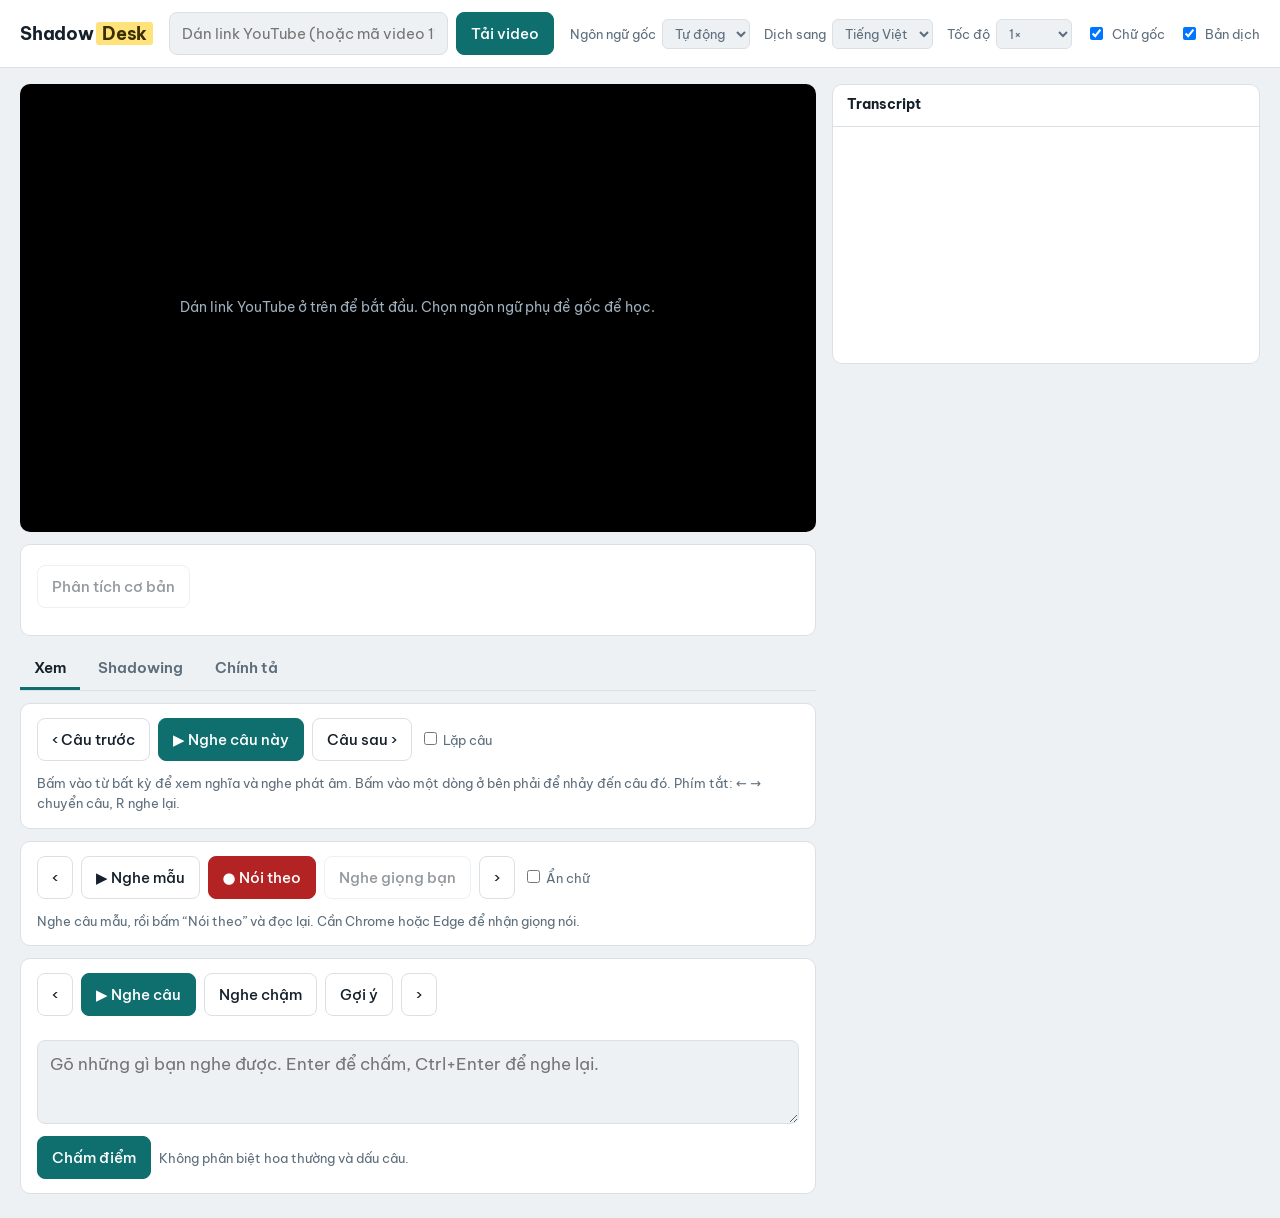
==== shadowdesk/shadowdesk/public/index.html @ 2d94da4c "first commit" ====
<!doctype html>
<html lang="vi">
<head>
<meta charset="utf-8">
<meta name="viewport" content="width=device-width, initial-scale=1">
<title>ShadowDesk</title>
<link rel="preconnect" href="https://fonts.googleapis.com">
<link rel="preconnect" href="https://fonts.gstatic.com" crossorigin>
<link href="https://fonts.googleapis.com/css2?family=Be+Vietnam+Pro:wght@400;500;600;700&family=JetBrains+Mono:wght@500;700&display=swap" rel="stylesheet">
<style>
  /* Bố cục: thanh trên cùng; cột trái là video + phụ đề + bài tập; cột phải là transcript cuộn được. */
  :root {
    --bg: #eef1f4; --panel: #ffffff; --line: #d9e0e6; --ink: #15202b; --mute: #5d6d7b;
    --hi: #ffe27a; --hi-ink: #3a2e00; --accent: #0f6e6e; --accent-ink: #ffffff;
    --ok: #12804a; --okbg: #d7f3e3; --warn: #8a5300; --warnbg: #ffe9c7; --bad: #b42323; --badbg: #fde0e0;
    --font: "Be Vietnam Pro", system-ui, -apple-system, "Segoe UI", sans-serif;
    --mono: "JetBrains Mono", ui-monospace, Menlo, Consolas, monospace;
  }
  @media (prefers-color-scheme: dark) {
    :root:not([data-theme="light"]) {
      --bg: #bb7346; --panel: #825353; --line: #25323d; --ink: #e7eef4; --mute: #8b9bab;
      --hi: #f2c94c; --hi-ink: #231a00; --accent: #4fc3bd; --accent-ink: #052321;
      --ok: #62d394; --okbg: #12301f; --warn: #f0b266; --warnbg: #38280f; --bad: #ff8585; --badbg: #3b1818;
      color-scheme: dark;
    }
  }
  * { box-sizing: border-box; }
  html, body { height: 100%; }
  body { margin: 0; background: var(--bg); color: var(--ink); font: 15px/1.55 var(--font); }
  button, input, select, textarea { font: inherit; color: inherit; }
  button { cursor: pointer; }
  :focus-visible { outline: 2px solid var(--accent); outline-offset: 2px; }

  .top { display: flex; flex-wrap: wrap; gap: 12px 16px; align-items: center; padding: 12px 20px; border-bottom: 1px solid var(--line); background: var(--panel); }
  .brand { font-weight: 700; letter-spacing: -.01em; font-size: 18px; }
  .brand span { background: var(--hi); color: var(--hi-ink); padding: 0 6px; margin-left: 2px; border-radius: 3px; }
  #f { display: flex; gap: 8px; flex: 1 1 360px; min-width: 0; }
  #url { flex: 1; min-width: 0; padding: 9px 12px; border: 1px solid var(--line); border-radius: 8px; background: var(--bg); }
  .btn { padding: 9px 14px; border: 1px solid var(--line); border-radius: 8px; background: var(--panel); font-weight: 500; }
  .btn:hover { border-color: var(--accent); }
  .btn.primary { background: var(--accent); color: var(--accent-ink); border-color: var(--accent); }
  .btn:disabled { opacity: .45; cursor: not-allowed; }
  .opts { display: flex; flex-wrap: wrap; gap: 10px 14px; align-items: center; color: var(--mute); font-size: 13px; }
  .opts label { display: inline-flex; gap: 6px; align-items: center; }
  .opts select { padding: 5px 8px; border: 1px solid var(--line); border-radius: 6px; background: var(--bg); }

  main { display: grid; grid-template-columns: minmax(0, 1.3fr) minmax(300px, .7fr); gap: 16px; padding: 16px 20px 24px; align-items: start; }
  .stage { display: flex; flex-direction: column; gap: 12px; min-width: 0; }
  .player { position: relative; aspect-ratio: 16 / 9; max-width: 100%; background: #000; border-radius: 10px; overflow: hidden; }
  .player iframe, #player { position: absolute; inset: 0; width: 100%; height: 100%; }
  .empty { position: absolute; inset: 0; display: grid; place-items: center; padding: 24px; text-align: center; color: #9fb0bd; font-size: 14px; }
  .empty[hidden] { display: none; }

  .cap { background: var(--panel); border: 1px solid var(--line); border-radius: 10px; padding: 14px 16px; min-height: 92px; }
  .cap .en { font-size: 20px; font-weight: 600; line-height: 1.4; margin: 0; text-wrap: balance; }
  .cap .vi { margin: 6px 0 0; color: var(--mute); }
  .phonetic { display: block; margin-top: 2px; color: var(--mute); font-size: 12px; font-style: italic; }
  .analysis { margin-top: 12px; padding-top: 10px; border-top: 1px solid var(--line); }
  .analysis h3 { margin: 8px 0 3px; font-size: 13px; }
  .analysis p, .analysis ul { margin: 2px 0 8px; }
  .analysis ul { padding-left: 20px; }
  .analysis li { margin: 3px 0; }
  .analysis .note { color: var(--mute); font-size: 12px; }
  .hide-vi .vi { display: none; }
  .hide-en .en { display: none; }
  .mode-dict:not(.revealed) .cap .en { filter: blur(9px); user-select: none; }
  .mode-dict:not(.revealed) .lines .en { filter: blur(6px); }
  .mode-dict .lines li:hover .en { filter: none; }
  .hide-cap .cap .en { filter: blur(9px); }
  .w { border-radius: 3px; cursor: help; }
  .w:hover { background: var(--hi); color: var(--hi-ink); }

  .tabs { display: flex; gap: 4px; border-bottom: 1px solid var(--line); }
  .tabs button { padding: 8px 14px; border: 0; border-bottom: 3px solid transparent; background: none; color: var(--mute); font-weight: 600; }
  .tabs button[aria-selected="true"] { color: var(--ink); border-bottom-color: var(--accent); }

  .panel { background: var(--panel); border: 1px solid var(--line); border-radius: 10px; padding: 14px 16px; display: flex; flex-direction: column; gap: 12px; }
  .row { display: flex; flex-wrap: wrap; gap: 8px; align-items: center; }
  .row .spacer { flex: 1; }
  .hint { color: var(--mute); font-size: 13px; margin: 0; }
  .rec { background: var(--bad); color: #fff; border-color: var(--bad); }
  .rec.on { animation: pulse 1.1s ease-in-out infinite; }
  @keyframes pulse { 50% { opacity: .65; } }
  @media (prefers-reduced-motion: reduce) { .rec.on { animation: none; } }

  .score { display: flex; align-items: baseline; gap: 10px; }
  .score b { font: 700 40px/1 var(--mono); }
  .score span { color: var(--mute); }
  .heard { font-size: 14px; color: var(--mute); margin: 0; }
  .diff { font-size: 18px; line-height: 2; display: flex; flex-wrap: wrap; gap: 2px 8px; }
  .diff .t { padding: 0 5px; border-radius: 4px; }
  .t.ok { background: var(--okbg); color: var(--ok); }
  .t.close { background: var(--warnbg); color: var(--warn); }
  .t.wrong { background: var(--badbg); color: var(--bad); }
  .t.miss { background: transparent; color: var(--bad); border: 1px dashed var(--bad); }
  .t.extra { color: var(--mute); text-decoration: line-through; }
  .t small { display: block; font-size: 11px; line-height: 1.1; color: var(--mute); text-decoration: line-through; }
  textarea#dt { width: 100%; min-height: 84px; padding: 10px 12px; border: 1px solid var(--line); border-radius: 8px; background: var(--bg); resize: vertical; font-size: 17px; }
  .mask { font: 500 16px var(--mono); color: var(--mute); letter-spacing: .02em; word-break: break-word; margin: 0; }

  .list { background: var(--panel); border: 1px solid var(--line); border-radius: 10px; display: flex; flex-direction: column; position: sticky; top: 16px; max-height: calc(100vh - 32px); min-height: 280px; }
  .listhead { padding: 10px 14px; border-bottom: 1px solid var(--line); display: flex; flex-direction: column; gap: 2px; }
  .listhead b { font-size: 14px; line-height: 1.35; }
  .listhead span { color: var(--mute); font-size: 12px; }
  .listbody { overflow-y: auto; position: relative; flex: 1; }
  .lines { list-style: none; margin: 0; padding: 0; }
  .lines li { display: grid; grid-template-columns: 44px minmax(0, 1fr) 34px; gap: 8px; padding: 9px 14px; border-bottom: 1px solid var(--line); cursor: pointer; }
  .lines li:hover { background: color-mix(in srgb, var(--accent) 7%, transparent); }
  .lines li.cur { background: color-mix(in srgb, var(--hi) 28%, transparent); box-shadow: inset 3px 0 0 var(--hi); }
  .lines time { font: 500 12px var(--mono); color: var(--mute); padding-top: 3px; }
  .lines p { margin: 0; }
  .lines .vi { color: var(--mute); font-size: 13px; }
  .bd { font: 700 11px var(--mono); text-align: right; padding-top: 3px; color: var(--ok); }
  .bd.mid { color: var(--warn); } .bd.low { color: var(--bad); }
  .status { padding: 8px 14px; font-size: 13px; color: var(--mute); }
  .status.err { color: var(--bad); }

  #tip { position: absolute; z-index: 20; width: min(280px, calc(100vw - 16px)); background: var(--ink); color: var(--bg); padding: 10px 12px; border-radius: 8px; box-shadow: 0 6px 24px rgba(0,0,0,.28); font-size: 14px; }
  #tip[hidden] { display: none; }
  #tip b { font-size: 16px; }
  #tip button { margin-top: 6px; padding: 3px 9px; border-radius: 6px; border: 1px solid currentColor; background: none; font-size: 12px; }

  @media (max-width: 920px) {
    main { grid-template-columns: minmax(0, 1fr); padding: 12px; }
    .list { position: static; max-height: 60vh; }
    .top { padding: 10px 12px; }
    .cap .en { font-size: 18px; }
  }
</style>
</head>
<body class="mode-watch">

<header class="top">
  <div class="brand">Shadow<span>Desk</span></div>
  <form id="f">
    <input id="url" type="text" placeholder="Dán link YouTube (hoặc mã video 11 ký tự)" autocomplete="off">
    <button class="btn primary" id="go">Tải video</button>
  </form>
  <div class="opts">
    <label>Ngôn ngữ gốc
      <select id="sourceLang">
        <option value="auto">Tự động</option>
      </select>
    </label>
    <label>Dịch sang
      <select id="tl">
        <option value="vi">Tiếng Việt</option>
        <option value="zh-CN">中文</option>
        <option value="ja">日本語</option>
        <option value="ko">한국어</option>
        <option value="es">Español</option>
        <option value="fr">Français</option>
      </select>
    </label>
    <label>Tốc độ
      <select id="rate">
        <option value="0.5">0.5×</option><option value="0.75">0.75×</option>
        <option value="1" selected>1×</option><option value="1.25">1.25×</option>
      </select>
    </label>
    <label><input type="checkbox" id="showEn" checked> Chữ gốc</label>
    <label><input type="checkbox" id="showVi" checked> Bản dịch</label>
  </div>
</header>

<main>
  <section class="stage">
    <div class="player">
      <div id="player"></div>
      <div class="empty" id="empty">Dán link YouTube ở trên để bắt đầu. Chọn ngôn ngữ phụ đề gốc để học.</div>
    </div>

    <div class="cap" id="cap">
      <p class="en"></p>
      <p class="vi"></p>
      <div class="row">
        <button class="btn" id="analyzeSentence" disabled>Phân tích cơ bản</button>
      </div>
      <div class="analysis" id="analysisResult" hidden></div>
    </div>

    <nav class="tabs" role="tablist">
      <button role="tab" data-mode="watch" aria-selected="true">Xem</button>
      <button role="tab" data-mode="shadow" aria-selected="false">Shadowing</button>
      <button role="tab" data-mode="dict" aria-selected="false">Chính tả</button>
    </nav>

    <div class="panel" id="p-watch">
      <div class="row">
        <button class="btn" id="w-prev">‹ Câu trước</button>
        <button class="btn primary" id="w-play">▶ Nghe câu này</button>
        <button class="btn" id="w-next">Câu sau ›</button>
        <label class="hint"><input type="checkbox" id="w-loop"> Lặp câu</label>
      </div>
      <p class="hint">Bấm vào từ bất kỳ để xem nghĩa và nghe phát âm. Bấm vào một dòng ở bên phải để nhảy đến câu đó. Phím tắt: ← → chuyển câu, R nghe lại.</p>
    </div>

    <div class="panel" id="p-shadow" hidden>
      <div class="row">
        <button class="btn" id="s-prev">‹</button>
        <button class="btn" id="s-play">▶ Nghe mẫu</button>
        <button class="btn rec" id="s-rec">● Nói theo</button>
        <button class="btn" id="s-mine" disabled>Nghe giọng bạn</button>
        <button class="btn" id="s-next">›</button>
        <label class="hint"><input type="checkbox" id="s-hide"> Ẩn chữ</label>
      </div>
      <p class="hint" id="s-msg">Nghe câu mẫu, rồi bấm “Nói theo” và đọc lại. Cần Chrome hoặc Edge để nhận giọng nói.</p>
      <div id="s-out" hidden>
        <div class="score"><b id="s-num">0</b><span id="s-lab"></span></div>
        <p class="heard" id="s-heard"></p>
        <div class="diff" id="s-diff"></div>
      </div>
    </div>

    <div class="panel" id="p-dict" hidden>
      <div class="row">
        <button class="btn" id="d-prev">‹</button>
        <button class="btn primary" id="d-play">▶ Nghe câu</button>
        <button class="btn" id="d-slow">Nghe chậm</button>
        <button class="btn" id="d-hint">Gợi ý</button>
        <button class="btn" id="d-next">›</button>
      </div>
      <p class="mask" id="d-mask"></p>
      <textarea id="dt" placeholder="Gõ những gì bạn nghe được. Enter để chấm, Ctrl+Enter để nghe lại." spellcheck="false" autocomplete="off"></textarea>
      <div class="row">
        <button class="btn primary" id="d-check">Chấm điểm</button>
        <span class="hint">Không phân biệt hoa thường và dấu câu.</span>
      </div>
      <div id="d-out" hidden>
        <div class="score"><b id="d-num">0</b><span id="d-lab"></span></div>
        <div class="diff" id="d-diff"></div>
      </div>
    </div>
  </section>

  <aside class="list">
    <div class="listhead"><b id="title">Transcript</b><span id="count"></span></div>
    <div class="status" id="status" hidden></div>
    <div class="status" style="padding-top:0"><button class="btn primary" id="asr" hidden>Tạo phụ đề bằng AI</button></div>
    <div class="listbody" id="listbody"><ol class="lines" id="lines"></ol></div>
  </aside>
</main>

<div id="tip" hidden></div>

<script src="score.js"></script>
<script src="analyze.js"></script>
<script>
(() => {
  const $ = s => document.querySelector(s);
  const store = {
    get(k, d) { try { const v = localStorage.getItem(k); return v == null ? d : JSON.parse(v); } catch (e) { return d; } },
    set(k, v) { try { localStorage.setItem(k, JSON.stringify(v)); } catch (e) {} },
  };

  const state = {
    id: null, title: '', lines: [], vi: [], cur: -1, mode: 'watch',
    player: null, ready: false, stopAt: null, loop: false, holdLine: false, pending: null,
    tl: store.get('ss:tl', 'vi'), sourceLang: store.get('ss:sourceLang', 'auto'),
    pronunciations: [],
    analysis: null,
    language: 'und', progress: { shadow: {}, dict: {} }, dictHints: 0, rec: null, mine: null,
  };

  /* ---------- tiện ích ---------- */
  const esc = s => s.replace(/[&<>"]/g, c => ({ '&': '&amp;', '<': '&lt;', '>': '&gt;', '"': '&quot;' }[c]));
  const fmt = t => Math.floor(t / 60) + ':' + String(Math.floor(t % 60)).padStart(2, '0');
  const wordsHTML = text => {
    const parts = typeof Intl.Segmenter === 'function'
      ? [...new Intl.Segmenter(state.language || 'und', { granularity: 'word' }).segment(text)]
      : text.split(/(\s+)/).map(segment => ({ segment, isWordLike: /\S/.test(segment) }));
    return parts.map(p => p.isWordLike
      ? '<span class="w" data-w="' + esc(p.segment) + '">' + esc(p.segment) + '</span>'
      : esc(p.segment)).join('');
  };
  const speak = t => {
    try {
      speechSynthesis.cancel();
      const u = new SpeechSynthesisUtterance(t);
      u.lang = speechLocale(state.language);
      speechSynthesis.speak(u);
    } catch (e) {}
  };
  const parseId = s => {
    s = (s || '').trim();
    const m = s.match(/(?:[?&]v=|youtu\.be\/|embed\/|shorts\/|live\/|youtube\/)([\w-]{11})/);
    if (m) return m[1];
    return /^[\w-]{11}$/.test(s) ? s : null;
  };
  const setStatus = (msg, err) => { const s = $('#status'); s.hidden = !msg; s.textContent = msg || ''; s.classList.toggle('err', !!err); };
  const label = n => n >= 90 ? 'Rất chuẩn' : n >= 75 ? 'Tốt' : n >= 55 ? 'Khá, thử lại nhé' : 'Cần luyện thêm';

  /* ---------- YouTube player ---------- */
  let apiReady = false;
  window.onYouTubeIframeAPIReady = () => { apiReady = true; if (state.pending) { makePlayer(state.pending); state.pending = null; } };
  const tag = document.createElement('script');
  tag.src = 'https://www.youtube.com/iframe_api';
  document.head.appendChild(tag);

  function makePlayer(id) {
    state.player = new YT.Player('player', {
      videoId: id,
      playerVars: { playsinline: 1, rel: 0, modestbranding: 1, cc_load_policy: 0 },
      events: {
        onReady: () => { state.ready = true; state.player.setPlaybackRate(+$('#rate').value); },
        onStateChange: event => {
          if (event.data === YT.PlayerState.PLAYING && state.stopAt == null) state.holdLine = false;
        },
        onError: () => setStatus('Video này không cho phép nhúng hoặc không phát được.', true),
      },
    });
  }
  function openVideo(id) {
    $('#empty').hidden = true;
    if (state.player && state.ready) { state.player.loadVideoById(id); state.player.pauseVideo(); }
    else if (apiReady && !state.player) makePlayer(id);
    else if (!state.player) state.pending = id;
  }

  function playLine(i, loop, rate) {
    const L = state.lines[i];
    if (!L || !state.ready) return;
    state.loop = !!loop;
    state.holdLine = true;
    state.stopAt = L.end + 0.25;
    state.player.setPlaybackRate(rate || +$('#rate').value);
    state.player.seekTo(Math.max(0, L.start - 0.05), true);
    state.player.playVideo();
  }

  const findIdx = t => {
    let lo = 0, hi = state.lines.length - 1, r = -1;
    while (lo <= hi) { const m = (lo + hi) >> 1; if (state.lines[m].start <= t + 0.1) { r = m; lo = m + 1; } else hi = m - 1; }
    return r;
  };

  setInterval(() => {
    if (!state.ready || !state.lines.length) return;
    let t; try { t = state.player.getCurrentTime(); } catch (e) { return; }
    if (state.stopAt != null) {
      if (t >= state.stopAt) {
        if (state.loop) playLine(state.cur, true);
        else { state.player.pauseVideo(); state.stopAt = null; }
      }
    } else if (state.mode === 'watch' && !state.holdLine) {
      const i = findIdx(t);
      if (i >= 0 && i !== state.cur) setCur(i, true);
    }
  }, 120);

  /* ---------- transcript ---------- */
  function renderList() {
    $('#lines').innerHTML = state.lines.map((l, i) =>
      '<li data-i="' + i + '"><time>' + fmt(l.start) + '</time><div><p class="en">' + wordsHTML(l.text) +
      '</p><p class="vi">' + esc(state.vi[i] || '') + phoneticHTML(state.pronunciations[i]) +
      '</p></div><b class="bd"></b></li>').join('');
    refreshBadges();
  }
  function refreshBadges() {
    const key = state.mode === 'dict' ? 'dict' : 'shadow';
    document.querySelectorAll('#lines li').forEach(li => {
      const v = state.progress[key][li.dataset.i];
      const b = li.querySelector('.bd');
      b.textContent = v == null ? '' : v;
      b.className = 'bd' + (v == null ? '' : v >= 80 ? '' : v >= 55 ? ' mid' : ' low');
    });
    const n = Object.keys(state.progress[key]).length;
    $('#count').textContent = state.lines.length + ' câu' + (state.mode !== 'watch' ? ' · đã luyện ' + n : '') +
      (state.ai ? ' · phụ đề do AI tạo' : state.auto ? ' · phụ đề tự động' : '');
  }
  function renderCap() {
    const L = state.lines[state.cur];
    $('#cap .en').innerHTML = L ? wordsHTML(L.text) : '';
    $('#cap .vi').innerHTML = L
      ? esc(state.vi[state.cur] || '') + phoneticHTML(state.pronunciations[state.cur])
      : '';
    $('#analyzeSentence').disabled = !L;
    renderAnalysis();
  }
  function phoneticHTML(item) {
    return item?.text
      ? '<small class="phonetic"><span>' + esc(item.label) + ':</span> ' + esc(item.text) + '</small>'
      : '';
  }
  function setCur(i, scroll) {
    if (i < 0 || i >= state.lines.length) return;
    const changed = i !== state.cur;
    state.cur = i;
    if (changed) state.analysis = null;
    document.querySelectorAll('#lines li.cur').forEach(e => e.classList.remove('cur'));
    const li = document.querySelector('#lines li[data-i="' + i + '"]');
    if (li) {
      li.classList.add('cur');
      if (scroll) {
        const b = $('#listbody');
        b.scrollTo({ top: li.offsetTop - b.clientHeight / 2 + li.clientHeight / 2, behavior: 'smooth' });
      }
    }
    renderCap();
    if (changed) resetExercises();
  }
  function renderAnalysis() {
    const box = $('#analysisResult');
    const result = state.analysis;
    box.hidden = !result;
    if (!result) { box.innerHTML = ''; return; }

    const structure = result.structure.length
      ? '<h3>Cấu trúc câu' + (result.sentenceType ? ': ' + esc(result.sentenceType) : '') + '</h3>' +
        (result.formula ? '<p><b>' + esc(result.formula) + '</b></p>' : '') +
        '<ul>' + result.structure.map(item =>
          '<li><b>' + esc(item.part) + '</b>: ' + esc(item.role) + '</li>').join('') + '</ul>'
      : '';
    const grammar = result.grammar.length
      ? '<h3>Ngữ pháp nhận diện</h3><ul>' + result.grammar.map(item =>
        '<li><b>' + esc(item.form) + '</b>' +
        (item.level ? ' <span class="note">[' + esc(item.level) + ']</span>' : '') +
        ' <span class="note">(' + esc(item.example) + ')</span><br>' +
        (item.formula ? '<span class="note">Công thức: ' + esc(item.formula) + '</span><br>' : '') +
        esc(item.explanation) + '</li>').join('') + '</ul>'
      : '<h3>Ngữ pháp</h3><p>' + esc(result.context) + '</p>';
    const context = result.grammar.length
      ? '<h3>Bối cảnh sử dụng</h3><p>' + esc(result.context) + '</p>'
      : '';
    const alternatives = result.alternatives.length
      ? '<h3>Từ/cụm từ có thể thay</h3><ul>' + result.alternatives.map(item =>
        '<li><b>' + esc(item.word) + '</b> → ' + item.options.map(esc).join(', ') + '</li>').join('') +
        '</ul><p class="note">Các gợi ý gần nghĩa; sắc thái và cách kết hợp từ có thể khác, nên kiểm tra lại trong câu cụ thể.</p>'
      : '<h3>Từ thay thế</h3><p>Chưa có gợi ý thay từ an toàn cho từ vựng trong câu này.</p>';
    const grammarSource = result.language === 'en'
      ? '<p class="note">Tham khảo: <a href="https://zim.vn/200-cau-truc-ngu-phap-tieng-anh-thong-dung" target="_blank" rel="noopener noreferrer">200 cấu trúc ngữ pháp tiếng Anh thông dụng</a>. Phần giải thích trên được diễn đạt lại; nhận diện theo mẫu có thể chưa đúng với mọi ngữ cảnh.</p>'
      : result.language === 'it'
        ? '<p class="note">Tham khảo: <a href="https://www.scribd.com/document/1061490659/Ng%E1%BB%AF-phap-%C3%9D" target="_blank" rel="noopener noreferrer">tài liệu ngữ pháp Ý A1–B2</a> và <a href="https://oneworlditaliano.com/grammatica-italiana/riferimento-grammaticale/" target="_blank" rel="noopener noreferrer">One World Italiano</a>. Cấp CEFR là mức tham khảo; nhận diện theo mẫu có thể chưa đúng với mọi ngữ cảnh.</p>'
        : result.language === 'zh'
          ? '<p class="note">Tham khảo các danh sách cấu trúc <a href="https://resources.allsetlearning.com/chinese/grammar/HSK_1_grammar_points" target="_blank" rel="noopener noreferrer">HSK 1</a>–<a href="https://resources.allsetlearning.com/chinese/grammar/HSK_6_grammar_points" target="_blank" rel="noopener noreferrer">HSK 6</a> và <a href="https://www.chinesetest.cn/syllabus" target="_blank" rel="noopener noreferrer">đề cương HSK hiện hành</a>. Nhãn HSK 1–6 theo hệ sáu cấp truyền thống và chỉ mang tính tham khảo; HSK mới dùng khung ba giai đoạn, chín cấp. Phần giải thích được biên soạn lại; nhận diện theo mẫu có thể chưa đúng với mọi ngữ cảnh.</p>'
          : '';
    box.innerHTML = structure + grammar + context + alternatives + grammarSource;
  }

  $('#analyzeSentence').addEventListener('click', () => {
    const line = state.lines[state.cur];
    if (!line) return;
    state.analysis = SentenceAnalysis.analyze(line.text, state.language);
    renderAnalysis();
  });
  function resetExercises() {
    $('#s-out').hidden = true; $('#s-mine').disabled = true; state.mine = null;
    $('#d-out').hidden = true; $('#dt').value = ''; state.dictHints = 0; updateMask();
    document.body.classList.remove('revealed');
  }

  $('#lines').addEventListener('click', e => {
    if (e.target.closest('.w')) return;
    const li = e.target.closest('li'); if (!li) return;
    const i = +li.dataset.i;
    setCur(i, false);
    playLine(i, state.mode === 'watch' && $('#w-loop').checked);
  });

  /* ---------- tra từ ---------- */
  const wcache = new Map();
  document.addEventListener('click', async e => {
    const tip = $('#tip');
    const w = e.target.closest('.w');
    if (!w) { if (!e.target.closest('#tip')) tip.hidden = true; return; }
    const word = w.dataset.w.replace(/^[^\p{L}\p{N}']+|[^\p{L}\p{N}']+$/gu, '');
    if (!word) return;
    const r = w.getBoundingClientRect();
    tip.hidden = false;
    tip.style.left = Math.max(8, Math.min(r.left + scrollX, scrollX + innerWidth - 296)) + 'px';
    tip.style.top = (r.bottom + scrollY + 6) + 'px';
    tip.innerHTML = '<b>' + esc(word) + '</b><div id="tipt">Đang dịch…</div>' +
      '<small class="phonetic" id="tip-phonetic">Đang lấy phiên âm…</small><button id="tips">🔊 Nghe</button>';
    $('#tips').onclick = () => speak(word);
    speak(word);
    const key = state.language + '|' + state.tl + '|' + word.toLowerCase();
    try {
      let t = wcache.get(key);
      if (t == null) {
        const params = new URLSearchParams({ tl: state.tl, sl: state.language, q: word });
        const r = await fetch('/api/translate?' + params);
        const j = await r.json();
        if (!r.ok) throw new Error(j.error || 'Không dịch được từ này.');
        t = { translation: j.t || '(không có kết quả)', pronunciation: j.pronunciation, pronunciationError: j.pronunciationError };
        wcache.set(key, t);
      }
      const el = $('#tipt');
      if (el) el.textContent = t.translation;
      const phonetic = $('#tip-phonetic');
      if (phonetic) {
        phonetic.textContent = t.pronunciation?.text
          ? t.pronunciation.label + ': ' + t.pronunciation.text
          : t.pronunciationError || 'Chưa có phiên âm cho ngôn ngữ này.';
      }
    } catch (err) {
      const el = $('#tipt');
      if (el) el.textContent = 'Không dịch được: ' + err.message;
    }
  });

  /* ---------- tải video ---------- */
  async function loadVideo(id) {
    setStatus('Đang lấy phụ đề…');
    $('#lines').innerHTML = ''; $('#title').textContent = 'Transcript'; $('#count').textContent = '';
    state.lines = []; state.vi = []; state.pronunciations = []; state.analysis = null; state.cur = -1; renderCap();
    $('#asr').hidden = true;
    state.id = id; state.lines = []; state.stopAt = null; state.holdLine = false;
    openVideo(id);
    try {
      const r = await fetch('/api/transcript?v=' + id + '&lang=' + encodeURIComponent(state.sourceLang));
      const j = await r.json();
      if (!r.ok) {
        if (j.languages) {
          renderLanguageOptions(j.languages);
          const compatibleTrack = j.languages.some(l => sameLanguage(l.code, state.sourceLang));
          if (state.sourceLang !== 'auto' && j.languages.length && !compatibleTrack) {
            state.sourceLang = 'auto';
            store.set('ss:sourceLang', state.sourceLang);
            $('#sourceLang').value = 'auto';
          }
        }
        if (j.canAsr) { offerAsr(id, j.error); return; }
        throw new Error(j.error || 'Không lấy được phụ đề.');
      }
      await applyTranscript(id, j);
    } catch (e) { setStatus(e.message, true); }
  }
  async function applyTranscript(id, j) {
    state.id = id; state.title = j.title; state.lines = j.lines; state.auto = j.auto; state.ai = !!j.ai;
    state.language = j.language || 'und';
    state.pronunciations = [];
    if (state.sourceLang !== 'auto' && state.sourceLang.split('-')[0] === 'zh' &&
        state.language.split('-')[0] === 'zh') {
      state.sourceLang = state.language;
      store.set('ss:sourceLang', state.sourceLang);
    }
    renderLanguageOptions(j.languages || []);
    state.progress = store.get(progressKey(id), { shadow: {}, dict: {} });
    $('#title').textContent = j.title || 'Transcript';
    document.title = (j.title ? j.title + ' · ' : '') + 'ShadowDesk';
    $('#asr').hidden = true;
    renderList(); setCur(0, false);
    history.replaceState(null, '', '#' + id);
    store.set('ss:last', id);
    await translateAll();
  }
  function renderLanguageOptions(languages) {
    const select = $('#sourceLang');
    const options = ['<option value="auto">Tự động</option>'].concat(
      languages.map(l => '<option value="' + esc(l.code) + '">' + esc(l.name || l.code) + ' (' + esc(l.code) + ')</option>')
    );
    select.innerHTML = options.join('');
    select.value = [...select.options].some(o => o.value === state.sourceLang) ? state.sourceLang : 'auto';
  }
  function sameLanguage(a, b) {
    if (a === b || a.startsWith(b + '-')) return true;
    if (a.split('-')[0].toLowerCase() !== b.split('-')[0].toLowerCase()) return false;
    if (b.split('-')[0].toLowerCase() !== 'zh') return b === b.split('-')[0];
    const script = code => /(?:^zh-Hant|-(?:TW|HK|MO)$)/i.test(code) ? 'traditional'
      : /(?:^zh-Hans|-(?:CN|SG)$)/i.test(code) ? 'simplified' : '';
    const requestedScript = script(b), trackScript = script(a);
    return !requestedScript || !trackScript || requestedScript === trackScript;
  }
  function progressKey(id) {
    return state.language === 'en' ? 'ss:' + id : 'ss:' + id + ':' + state.language;
  }
  function speechLocale(language) {
    if (/^zh(?:$|-Hans(?:-|$)|-CN$|-SG$)/i.test(language)) return 'zh-CN';
    if (/^zh(?:-Hant(?:-|$)|-TW$|-HK$|-MO$)/i.test(language)) return 'zh-TW';
    return language === 'und' ? navigator.language : language;
  }

  /* ---------- AI tạo phụ đề từ âm thanh ---------- */
  let asrTimer = null;
  function offerAsr(id, why) {
    setStatus((why || 'Video chưa có phụ đề.') + ' Bạn có thể nhờ AI tự nhận diện giọng nói và tạo phụ đề (mất vài phút tuỳ độ dài video).');
    const b = $('#asr');
    b.hidden = false; b.disabled = false; b.textContent = 'Tạo phụ đề bằng AI';
    b.onclick = () => startAsr(id);
  }
  async function startAsr(id) {
    const b = $('#asr');
    b.disabled = true; b.textContent = 'AI đang làm việc…';
    clearInterval(asrTimer);
    try {
      let j = await (await fetch('/api/asr/start?v=' + id)).json();
      const tick = async () => {
        if (state.id !== id) { clearInterval(asrTimer); return; }
        if (j.state === 'error') { clearInterval(asrTimer); setStatus(j.error || 'AI không tạo được phụ đề.', true); b.disabled = false; b.textContent = 'Thử lại'; return; }
        if (j.state === 'done') {
          clearInterval(asrTimer);
          const r = await fetch('/api/transcript?v=' + id + '&lang=' + encodeURIComponent(state.sourceLang));
          const d = await r.json();
          if (!r.ok) { setStatus(d.error || 'Không đọc được kết quả.', true); return; }
          await applyTranscript(id, d);
          return;
        }
        setStatus(j.step || 'Đang xử lý…');
      };
      await tick();
      if (j.state === 'running' || j.state === 'idle') {
        asrTimer = setInterval(async () => {
          try { j = await (await fetch('/api/asr/status?v=' + id)).json(); } catch (e) { return; }
          tick();
        }, 2500);
      }
    } catch (e) { setStatus('Không bắt đầu được: ' + e.message, true); b.disabled = false; b.textContent = 'Thử lại'; }
  }
  async function translateAll() {
    if (!state.lines.length) return;
    const myId = state.id, myTl = state.tl, myLang = state.language;
    setStatus('Đang dịch…');
    try {
      const r = await fetch('/api/translate-batch', {
        method: 'POST', headers: { 'content-type': 'application/json' },
        body: JSON.stringify({ lines: state.lines.map(l => l.text), tl: myTl, sl: myLang }),
      });
      const j = await r.json();
      if (!r.ok) throw new Error(j.error || 'Máy chủ không dịch được transcript.');
      if (myId !== state.id || myTl !== state.tl || myLang !== state.language) return;
      state.vi = j.t || [];
      state.pronunciations = j.pronunciations || [];
      renderList(); setCur(state.cur < 0 ? 0 : state.cur, false);
      const failedCount = Array.isArray(j.failed) ? j.failed.length : 0;
      if (failedCount) {
        setStatus('Đã dịch ' + (state.vi.length - failedCount) + '/' + state.vi.length +
          ' câu. ' + failedCount + ' câu chưa dịch được.' +
          (j.errors?.length ? ' ' + j.errors[0] : ' Kiểm tra kết nối hoặc thử lại.'), true);
        if (j.pronunciationError) {
          setStatus($('#status').textContent + ' Phiên âm chưa sẵn sàng: ' + j.pronunciationError, true);
        }
      } else {
        if (j.pronunciationError) {
          setStatus('Bản dịch đã xong nhưng phiên âm chưa sẵn sàng: ' + j.pronunciationError +
            ' Cài pronunciation-requirements.txt theo README.', true);
        } else {
          setStatus(state.vi.some(Boolean) ? '' : 'Không nhận được bản dịch. Kiểm tra kết nối mạng của máy chủ.', !state.vi.some(Boolean));
        }
      }
    } catch (e) { setStatus('Không dịch được: ' + e.message, true); }
  }

  $('#f').addEventListener('submit', e => {
    e.preventDefault();
    const id = parseId($('#url').value);
    if (!id) { setStatus('Link không hợp lệ. Hãy dán link YouTube hoặc mã video.', true); return; }
    loadVideo(id);
  });

  /* ---------- tuỳ chọn ---------- */
  $('#tl').value = state.tl;
  $('#tl').addEventListener('change', e => { state.tl = e.target.value; store.set('ss:tl', state.tl); translateAll(); });
  $('#sourceLang').value = state.sourceLang;
  $('#sourceLang').addEventListener('change', e => {
    state.sourceLang = e.target.value;
    store.set('ss:sourceLang', state.sourceLang);
    if (state.id) loadVideo(state.id);
  });
  $('#rate').addEventListener('change', e => { if (state.ready) state.player.setPlaybackRate(+e.target.value); });
  $('#showEn').addEventListener('change', e => document.body.classList.toggle('hide-en', !e.target.checked));
  $('#showVi').addEventListener('change', e => document.body.classList.toggle('hide-vi', !e.target.checked));
  $('#s-hide').addEventListener('change', e => document.body.classList.toggle('hide-cap', e.target.checked));

  document.querySelectorAll('.tabs button').forEach(b => b.addEventListener('click', () => {
    state.mode = b.dataset.mode;
    document.querySelectorAll('.tabs button').forEach(x => x.setAttribute('aria-selected', String(x === b)));
    ['watch', 'shadow', 'dict'].forEach(m => { $('#p-' + m).hidden = m !== state.mode; });
    document.body.className = document.body.className.replace(/mode-\w+/, 'mode-' + state.mode);
    if (state.mode !== 'shadow') document.body.classList.remove('hide-cap'); else document.body.classList.toggle('hide-cap', $('#s-hide').checked);
    if (state.mode !== 'watch') { stopRec(); }
    state.stopAt = null; state.loop = false; state.holdLine = false;
    refreshBadges(); updateMask();
  }));

  const go = d => { const i = Math.max(0, Math.min(state.lines.length - 1, state.cur + d)); setCur(i, true); playLine(i, false); };

  /* ---------- chế độ Xem ---------- */
  $('#w-prev').onclick = () => go(-1);
  $('#w-next').onclick = () => go(1);
  $('#w-play').onclick = () => playLine(state.cur, $('#w-loop').checked);

  /* ---------- Shadowing ---------- */
  const SR = window.SpeechRecognition || window.webkitSpeechRecognition;
  $('#s-prev').onclick = () => go(-1);
  $('#s-next').onclick = () => go(1);
  $('#s-play').onclick = () => playLine(state.cur, false);
  $('#s-mine').onclick = () => { if (state.mine) state.mine.play(); };
  $('#s-rec').onclick = () => (state.rec ? stopRec() : startRec());

  function renderDiff(el, events) {
    el.innerHTML = events.map(ev => {
      if (ev.t === 'ok') return '<span class="t ok">' + esc(ev.ref) + '</span>';
      if (ev.t === 'miss') return '<span class="t miss">' + esc(ev.ref) + '</span>';
      if (ev.t === 'extra') return '<span class="t extra">' + esc(ev.hyp) + '</span>';
      return '<span class="t ' + ev.t + '"><small>' + esc(ev.hyp) + '</small>' + esc(ev.ref) + '</span>';
    }).join('');
  }
  function saveScore(kind, n) {
    const p = state.progress[kind];
    if (p[state.cur] == null || n > p[state.cur]) p[state.cur] = n;
    store.set(progressKey(state.id), state.progress);
    refreshBadges();
  }

  async function startRec() {
    if (!state.lines.length) return;
    const msg = $('#s-msg');
    if (!SR) { msg.textContent = 'Trình duyệt này chưa hỗ trợ nhận giọng nói. Hãy dùng Chrome hoặc Edge.'; return; }
    if (state.ready) { state.player.pauseVideo(); state.stopAt = null; }
    let stream = null;
    try { stream = await navigator.mediaDevices.getUserMedia({ audio: true }); }
    catch (e) { msg.textContent = 'Chưa có quyền dùng micro. Hãy cho phép micro cho trang này.'; return; }

    let mr = null; const chunks = [];
    try {
      mr = new MediaRecorder(stream);
      mr.ondataavailable = e => e.data.size && chunks.push(e.data);
      mr.onstop = () => {
        stream.getTracks().forEach(t => t.stop());
        if (chunks.length) {
          const audio = new Audio(URL.createObjectURL(new Blob(chunks, { type: mr.mimeType })));
          state.mine = audio; $('#s-mine').disabled = false;
        }
      };
      mr.start();
    } catch (e) { stream.getTracks().forEach(t => t.stop()); mr = null; }

    const r = new SR();
    r.lang = speechLocale(state.language);
    r.interimResults = true; r.continuous = false; r.maxAlternatives = 1;
    let heard = '';
    r.onresult = e => {
      heard = Array.from(e.results).map(x => x[0].transcript).join(' ').trim();
      msg.textContent = 'Đang nghe: ' + heard;
    };
    r.onerror = e => {
      if (e.error === 'language-not-supported') {
        msg.textContent = 'Trình duyệt không hỗ trợ nhận dạng giọng nói ' + r.lang +
          '. Hãy bật/cài gói nhận dạng giọng nói cho ngôn ngữ này trong trình duyệt hoặc hệ điều hành.';
      } else if (e.error !== 'no-speech' && e.error !== 'aborted') {
        msg.textContent = 'Lỗi nhận giọng nói: ' + e.error;
      }
    };
    r.onend = () => {
      if (mr && mr.state !== 'inactive') mr.stop();
      state.rec = null;
      $('#s-rec').classList.remove('on'); $('#s-rec').textContent = '● Nói theo';
      if (!heard) { if (/^Đang nghe/.test(msg.textContent) || !msg.textContent) msg.textContent = 'Không nghe thấy gì. Thử nói gần micro hơn.'; return; }
      const res = Score.align(state.lines[state.cur].text, heard, state.language);
      $('#s-out').hidden = false;
      $('#s-num').textContent = res.score; $('#s-lab').textContent = label(res.score);
      $('#s-heard').textContent = 'Máy nghe được: “' + heard + '”';
      renderDiff($('#s-diff'), res.events);
      msg.textContent = 'Xanh là đúng, vàng là gần đúng, đỏ viền đứt là bị sót.';
      saveScore('shadow', res.score);
    };
    state.rec = r;
    $('#s-rec').classList.add('on'); $('#s-rec').textContent = '■ Dừng';
    msg.textContent = 'Đang nghe… hãy đọc câu trên.';
    r.start();
  }
  function stopRec() { if (state.rec) { try { state.rec.stop(); } catch (e) {} } }

  /* ---------- Chính tả ---------- */
  $('#d-prev').onclick = () => go(-1);
  $('#d-next').onclick = () => go(1);
  $('#d-play').onclick = () => { playLine(state.cur, false); $('#dt').focus(); };
  $('#d-slow').onclick = () => { playLine(state.cur, false, 0.6); $('#dt').focus(); };
  $('#d-hint').onclick = () => { state.dictHints++; updateMask(); };
  $('#d-check').onclick = checkDict;

  function updateMask() {
    const L = state.lines[state.cur];
    const el = $('#d-mask');
    if (!L || state.mode !== 'dict') { el.textContent = ''; return; }
    const words = Score.words(L.text, state.language);
    el.textContent = words.map((w, i) => i < state.dictHints ? w : '_'.repeat(Math.min(w.replace(/[^\w']/g, '').length || 1, 12))).join(' ') +
      '   (' + words.length + ' từ)';
  }
  function checkDict() {
    const L = state.lines[state.cur]; if (!L) return;
    const txt = $('#dt').value.trim();
    if (!txt) return;
    const res = Score.align(L.text, txt, state.language);
    $('#d-out').hidden = false;
    $('#d-num').textContent = res.score; $('#d-lab').textContent = label(res.score);
    renderDiff($('#d-diff'), res.events);
    document.body.classList.add('revealed');
    $('#d-check').textContent = 'Chấm lại';
    saveScore('dict', res.score);
  }
  $('#dt').addEventListener('keydown', e => {
    if (e.key === 'Enter' && e.ctrlKey) { e.preventDefault(); playLine(state.cur, false); }
    else if (e.key === 'Enter' && !e.shiftKey) { e.preventDefault(); checkDict(); }
  });
  new MutationObserver(() => { if (!document.body.classList.contains('revealed')) $('#d-check').textContent = 'Chấm điểm'; })
    .observe(document.body, { attributes: true, attributeFilter: ['class'] });

  /* ---------- phím tắt ---------- */
  document.addEventListener('keydown', e => {
    if (/^(TEXTAREA|INPUT|SELECT)$/.test(e.target.tagName)) return;
    if (e.key === 'ArrowRight') { go(1); }
    else if (e.key === 'ArrowLeft') { go(-1); }
    else if (e.key.toLowerCase() === 'r') { playLine(state.cur, false); }
  });

  /* ---------- khởi động ---------- */
  const start = parseId(location.hash.slice(1)) || store.get('ss:last', null);
  if (start) { $('#url').value = 'https://www.youtube.com/watch?v=' + start; loadVideo(start); }
})();
</script>
</body>
</html>
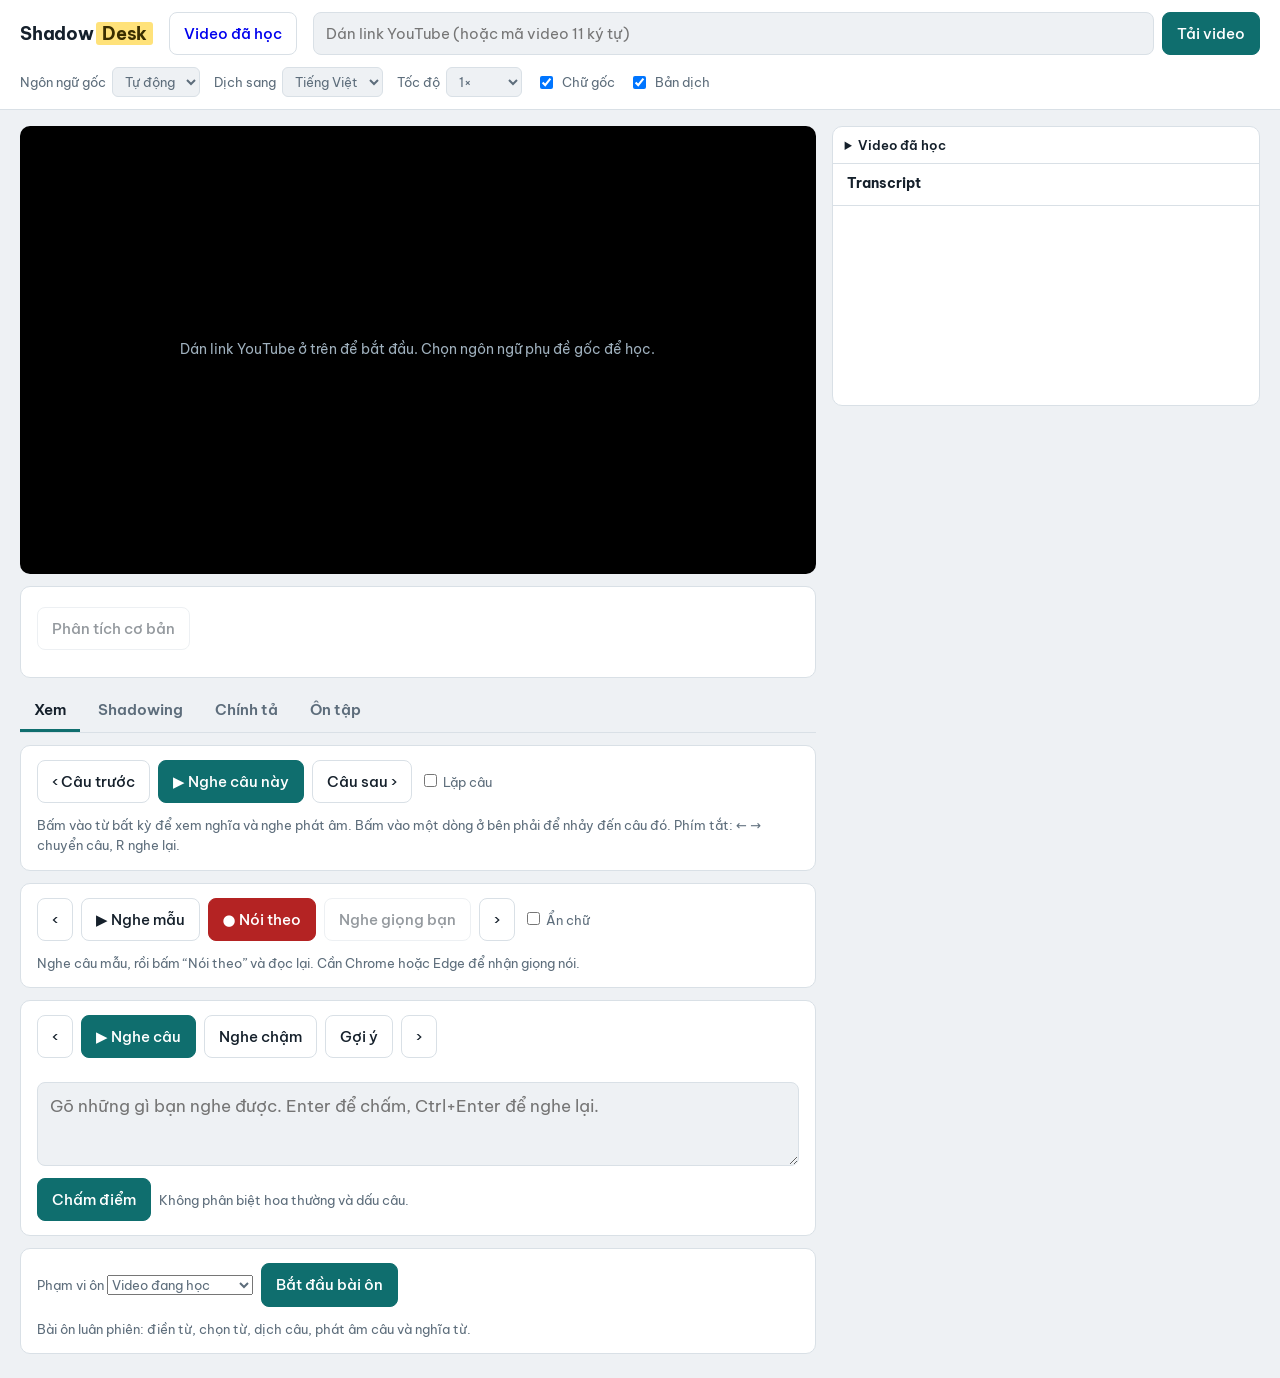
==== commit 3dfb1021: "build: update thailand language and set up quiz for video" ====
--- a/shadowdesk/shadowdesk/public/index.html
+++ b/shadowdesk/shadowdesk/public/index.html
@@ -114,11 +114,24 @@
   .bd.mid { color: var(--warn); } .bd.low { color: var(--bad); }
   .status { padding: 8px 14px; font-size: 13px; color: var(--mute); }
   .status.err { color: var(--bad); }
+  .history { padding: 8px 12px; border-bottom: 1px solid var(--line); }
+  .history summary { cursor: pointer; font-weight: 600; font-size: 13px; }
+  .history-items { display: grid; gap: 5px; max-height: 180px; overflow-y: auto; margin-top: 8px; }
+  .history-item { width: 100%; text-align: left; padding: 6px 8px; border: 1px solid var(--line); border-radius: 6px; background: var(--bg); font-size: 12px; }
+  .history-item small { display: block; color: var(--mute); }
+  .exercise-question { font-size: 18px; font-weight: 600; line-height: 1.6; overflow-wrap: anywhere; }
+  .exercise-answer { width: 100%; padding: 10px 12px; border: 1px solid var(--line); border-radius: 8px; background: var(--bg); }
+  .exercise-choices { display: grid; gap: 8px; }
+  .exercise-choices button { text-align: left; }
+  .exercise-result { padding: 10px; border-radius: 8px; background: var(--okbg); color: var(--ok); }
+  .exercise-result.wrong { background: var(--badbg); color: var(--bad); }
+  .cloze-blank { display: inline-block; min-width: 56px; padding: 0 8px; border-bottom: 2px solid var(--accent); color: var(--accent); }
 
   #tip { position: absolute; z-index: 20; width: min(280px, calc(100vw - 16px)); background: var(--ink); color: var(--bg); padding: 10px 12px; border-radius: 8px; box-shadow: 0 6px 24px rgba(0,0,0,.28); font-size: 14px; }
   #tip[hidden] { display: none; }
   #tip b { font-size: 16px; }
   #tip button { margin-top: 6px; padding: 3px 9px; border-radius: 6px; border: 1px solid currentColor; background: none; font-size: 12px; }
+  .library-link { text-decoration: none; white-space: nowrap; }
 
   @media (max-width: 920px) {
     main { grid-template-columns: minmax(0, 1fr); padding: 12px; }
@@ -132,6 +145,7 @@
 
 <header class="top">
   <div class="brand">Shadow<span>Desk</span></div>
+  <a class="btn library-link" href="history.html">Video đã học</a>
   <form id="f">
     <input id="url" type="text" placeholder="Dán link YouTube (hoặc mã video 11 ký tự)" autocomplete="off">
     <button class="btn primary" id="go">Tải video</button>
@@ -183,6 +197,7 @@
       <button role="tab" data-mode="watch" aria-selected="true">Xem</button>
       <button role="tab" data-mode="shadow" aria-selected="false">Shadowing</button>
       <button role="tab" data-mode="dict" aria-selected="false">Chính tả</button>
+      <button role="tab" data-mode="review" aria-selected="false">Ôn tập</button>
     </nav>
 
     <div class="panel" id="p-watch">
@@ -231,9 +246,40 @@
         <div class="diff" id="d-diff"></div>
       </div>
     </div>
+
+    <div class="panel" id="p-review" hidden>
+      <div class="row">
+        <label class="hint">Phạm vi ôn
+          <select id="reviewScope">
+            <option value="video">Video đang học</option>
+            <option value="all">Tất cả video đã học</option>
+          </select>
+        </label>
+        <button class="btn primary" id="reviewStart">Bắt đầu bài ôn</button>
+      </div>
+      <p class="hint" id="reviewProgress">Bài ôn luân phiên: điền từ, chọn từ, dịch câu, phát âm câu và nghĩa từ.</p>
+      <div id="reviewExercise" hidden>
+        <div class="hint" id="reviewType"></div>
+        <div class="exercise-question" id="reviewQuestion"></div>
+        <p class="hint" id="reviewHint" hidden></p>
+        <div class="exercise-choices" id="reviewChoices" hidden></div>
+        <input class="exercise-answer" id="reviewAnswer" autocomplete="off" hidden>
+        <div class="row">
+          <button class="btn" id="reviewSpeak" hidden>🎙 Đọc câu</button>
+          <button class="btn primary" id="reviewCheck">Kiểm tra</button>
+          <button class="btn" id="reviewNext" hidden>Câu tiếp theo</button>
+          <button class="btn" id="reviewListen" hidden>🔊 Nghe câu</button>
+        </div>
+        <div id="reviewResult" hidden></div>
+      </div>
+    </div>
   </section>
 
   <aside class="list">
+    <details class="history" id="historyPanel">
+      <summary>Video đã học</summary>
+      <div class="history-items" id="historyItems"></div>
+    </details>
     <div class="listhead"><b id="title">Transcript</b><span id="count"></span></div>
     <div class="status" id="status" hidden></div>
     <div class="status" style="padding-top:0"><button class="btn primary" id="asr" hidden>Tạo phụ đề bằng AI</button></div>
@@ -256,9 +302,13 @@
   const state = {
     id: null, title: '', lines: [], vi: [], cur: -1, mode: 'watch',
     player: null, ready: false, stopAt: null, loop: false, holdLine: false, pending: null,
+    loadToken: 0, translateToken: 0, codecFallbackFor: null,
     tl: store.get('ss:tl', 'vi'), sourceLang: store.get('ss:sourceLang', 'auto'),
     pronunciations: [],
     analysis: null,
+    history: Array.isArray(store.get('ss:history', [])) ? store.get('ss:history', []) : [],
+    exerciseQueue: [], exerciseIndex: 0,
+    exerciseCurrent: null, exerciseResults: { correct: 0, total: 0 }, exerciseWordCache: new Map(),
     language: 'und', progress: { shadow: {}, dict: {} }, dictHints: 0, rec: null, mine: null,
   };
 
@@ -289,10 +339,56 @@
   };
   const setStatus = (msg, err) => { const s = $('#status'); s.hidden = !msg; s.textContent = msg || ''; s.classList.toggle('err', !!err); };
   const label = n => n >= 90 ? 'Rất chuẩn' : n >= 75 ? 'Tốt' : n >= 55 ? 'Khá, thử lại nhé' : 'Cần luyện thêm';
+  const historyKey = entry => entry.id + '|' + entry.language;
+  function renderHistory() {
+    const box = $('#historyItems');
+    const entries = [...state.history].sort((a, b) => b.viewedAt - a.viewedAt);
+    box.innerHTML = entries.length ? entries.map((entry, index) =>
+      '<button class="history-item" data-history="' + index + '">' + esc(entry.title || entry.id) +
+      '<small>' + esc(entry.language || 'und') + ' · ' + (entry.lines || []).length + ' câu · ' +
+      esc(new Date(entry.viewedAt).toLocaleDateString()) + '</small></button>').join('') :
+      '<span class="hint">Video đã tải sẽ xuất hiện ở đây.</span>';
+  }
+  function saveStudy(translationsReady) {
+    if (!state.id || !state.lines.length) return;
+    const key = state.id + '|' + state.language;
+    const previous = state.history.find(item => historyKey(item) === key);
+    const entry = {
+      id: state.id, title: state.title, language: state.language, languages: state.languages || [],
+      lines: state.lines.map(line => ({ start: line.start, end: line.end, text: line.text })),
+      viewedAt: Date.now(),
+    };
+    if (translationsReady && state.vi.length) {
+      entry.tl = state.tl;
+      entry.vi = [...state.vi];
+    } else if (previous?.vi) {
+      entry.tl = previous.tl;
+      entry.vi = previous.vi;
+    }
+    let entries = [entry, ...state.history.filter(item => historyKey(item) !== historyKey(entry))]
+      .sort((a, b) => b.viewedAt - a.viewedAt);
+    let removed = 0;
+    while (entries.length) {
+      try {
+        localStorage.setItem('ss:history', JSON.stringify(entries));
+        state.history = entries;
+        renderHistory();
+        if (removed) setStatus('Bộ nhớ trình duyệt gần đầy; đã bỏ ' + removed + ' video cũ khỏi lịch sử.', true);
+        return;
+      } catch (error) {
+        if (entries.length === 1) {
+          setStatus('Không lưu được lịch sử video vào bộ nhớ trình duyệt: ' + error.message, true);
+          return;
+        }
+        entries = entries.slice(0, -1);
+        removed++;
+      }
+    }
+  }
 
   /* ---------- YouTube player ---------- */
   let apiReady = false;
-  window.onYouTubeIframeAPIReady = () => { apiReady = true; if (state.pending) { makePlayer(state.pending); state.pending = null; } };
+  window.onYouTubeIframeAPIReady = () => { apiReady = true; if (state.pending) makePlayer(state.pending); };
   const tag = document.createElement('script');
   tag.src = 'https://www.youtube.com/iframe_api';
   document.head.appendChild(tag);
@@ -300,21 +396,42 @@
   function makePlayer(id) {
     state.player = new YT.Player('player', {
       videoId: id,
-      playerVars: { playsinline: 1, rel: 0, modestbranding: 1, cc_load_policy: 0 },
+      playerVars: { playsinline: 1, rel: 0, modestbranding: 1, cc_load_policy: 0, autoplay: 0, origin: location.origin },
       events: {
-        onReady: () => { state.ready = true; state.player.setPlaybackRate(+$('#rate').value); },
+        onReady: () => {
+          state.ready = true;
+          state.player.setPlaybackRate(+$('#rate').value);
+          if (state.pending) {
+            const pending = state.pending;
+            state.pending = null;
+            if (pending !== id) state.player.cueVideoById(pending);
+          }
+        },
         onStateChange: event => {
           if (event.data === YT.PlayerState.PLAYING && state.stopAt == null) state.holdLine = false;
+          if (event.data === YT.PlayerState.PLAYING &&
+              $('#status').textContent.startsWith('Không phát được định dạng video')) setStatus('');
         },
-        onError: () => setStatus('Video này không cho phép nhúng hoặc không phát được.', true),
+        onError: event => {
+          if (event.data === 5 && state.codecFallbackFor !== state.id) {
+            state.codecFallbackFor = state.id;
+            setStatus('Không phát được định dạng video đầu tiên; đang thử chất lượng tương thích hơn…');
+            state.player.cueVideoById({ videoId: state.id, suggestedQuality: 'medium' });
+            return;
+          }
+          setStatus('YouTube không phát được video này (mã lỗi ' + event.data + ').', true);
+        },
       },
     });
   }
   function openVideo(id) {
     $('#empty').hidden = true;
-    if (state.player && state.ready) { state.player.loadVideoById(id); state.player.pauseVideo(); }
-    else if (apiReady && !state.player) makePlayer(id);
-    else if (!state.player) state.pending = id;
+    if (state.player && state.ready) {
+      state.pending = null;
+      state.player.cueVideoById(id);
+    }
+    else if (apiReady && !state.player) { state.pending = null; makePlayer(id); }
+    else state.pending = id;
   }
 
   function playLine(i, loop, rate) {
@@ -500,15 +617,18 @@
 
   /* ---------- tải video ---------- */
   async function loadVideo(id) {
+    const token = ++state.loadToken;
     setStatus('Đang lấy phụ đề…');
     $('#lines').innerHTML = ''; $('#title').textContent = 'Transcript'; $('#count').textContent = '';
     state.lines = []; state.vi = []; state.pronunciations = []; state.analysis = null; state.cur = -1; renderCap();
     $('#asr').hidden = true;
     state.id = id; state.lines = []; state.stopAt = null; state.holdLine = false;
+    state.codecFallbackFor = null;
     openVideo(id);
     try {
       const r = await fetch('/api/transcript?v=' + id + '&lang=' + encodeURIComponent(state.sourceLang));
       const j = await r.json();
+      if (token !== state.loadToken) return;
       if (!r.ok) {
         if (j.languages) {
           renderLanguageOptions(j.languages);
@@ -523,12 +643,18 @@
         throw new Error(j.error || 'Không lấy được phụ đề.');
       }
       await applyTranscript(id, j);
-    } catch (e) { setStatus(e.message, true); }
+    } catch (e) { if (token === state.loadToken) setStatus(e.message, true); }
   }
   async function applyTranscript(id, j) {
     state.id = id; state.title = j.title; state.lines = j.lines; state.auto = j.auto; state.ai = !!j.ai;
     state.language = j.language || 'und';
+    state.languages = j.languages || [];
     state.pronunciations = [];
+    if (j.translations && j.translatedTo === state.tl) {
+      state.vi = [...j.translations];
+    } else {
+      state.vi = [];
+    }
     if (state.sourceLang !== 'auto' && state.sourceLang.split('-')[0] === 'zh' &&
         state.language.split('-')[0] === 'zh') {
       state.sourceLang = state.language;
@@ -542,7 +668,12 @@
     renderList(); setCur(0, false);
     history.replaceState(null, '', '#' + id);
     store.set('ss:last', id);
-    await translateAll();
+    saveStudy(false);
+    if (j.translations && j.translatedTo === state.tl) {
+      renderList(); setCur(0, false);
+    } else {
+      await translateAll();
+    }
   }
   function renderLanguageOptions(languages) {
     const select = $('#sourceLang');
@@ -609,36 +740,376 @@
   async function translateAll() {
     if (!state.lines.length) return;
     const myId = state.id, myTl = state.tl, myLang = state.language;
-    setStatus('Đang dịch…');
+    const token = ++state.translateToken;
+    const lines = state.lines.map(l => l.text);
+    const batchSize = 100;
+    const batches = [];
+    for (let start = 0; start < lines.length; start += batchSize) {
+      batches.push({ start, lines: lines.slice(start, start + batchSize) });
+    }
+    state.vi = new Array(lines.length).fill('');
+    state.pronunciations = new Array(lines.length).fill(null);
+    const failed = [];
+    const errors = [];
+    let pronunciationError = '';
+    let completed = 0;
+    let nextBatch = 0;
+    renderList(); renderCap();
+    setStatus('Đang dịch 0/' + lines.length + ' câu…');
     try {
-      const r = await fetch('/api/translate-batch', {
-        method: 'POST', headers: { 'content-type': 'application/json' },
-        body: JSON.stringify({ lines: state.lines.map(l => l.text), tl: myTl, sl: myLang }),
-      });
-      const j = await r.json();
-      if (!r.ok) throw new Error(j.error || 'Máy chủ không dịch được transcript.');
-      if (myId !== state.id || myTl !== state.tl || myLang !== state.language) return;
-      state.vi = j.t || [];
-      state.pronunciations = j.pronunciations || [];
-      renderList(); setCur(state.cur < 0 ? 0 : state.cur, false);
-      const failedCount = Array.isArray(j.failed) ? j.failed.length : 0;
+      async function worker() {
+        while (nextBatch < batches.length) {
+          if (token !== state.translateToken || myId !== state.id || myTl !== state.tl || myLang !== state.language) return;
+          const batch = batches[nextBatch++];
+          const r = await fetch('/api/translate-batch', {
+            method: 'POST', headers: { 'content-type': 'application/json' },
+            body: JSON.stringify({
+              lines: batch.lines, tl: myTl, sl: myLang,
+              pronounce: batch.start === 0,
+            }),
+            signal: AbortSignal.timeout(60000),
+          });
+          const j = await r.json();
+          if (!r.ok) throw new Error(j.error || 'Máy chủ không dịch được transcript.');
+          if (token !== state.translateToken || myId !== state.id || myTl !== state.tl || myLang !== state.language) return;
+          (j.t || []).forEach((text, index) => { state.vi[batch.start + index] = text; });
+          (j.pronunciations || []).forEach((item, index) => { state.pronunciations[batch.start + index] = item; });
+          (j.failed || []).forEach(index => failed.push(batch.start + index));
+          if (errors.length < 3) errors.push(...(j.errors || []).slice(0, 3 - errors.length));
+          if (j.pronunciationError) pronunciationError = j.pronunciationError;
+          completed += batch.lines.length;
+          renderList(); setCur(state.cur < 0 ? 0 : state.cur, false);
+          setStatus('Đang dịch ' + completed + '/' + lines.length + ' câu…');
+        }
+      }
+      await Promise.all(Array.from({ length: Math.min(2, batches.length) }, worker));
+      if (token !== state.translateToken || myId !== state.id || myTl !== state.tl || myLang !== state.language) return;
+      const failedCount = failed.length;
+      saveStudy(true);
       if (failedCount) {
         setStatus('Đã dịch ' + (state.vi.length - failedCount) + '/' + state.vi.length +
           ' câu. ' + failedCount + ' câu chưa dịch được.' +
-          (j.errors?.length ? ' ' + j.errors[0] : ' Kiểm tra kết nối hoặc thử lại.'), true);
-        if (j.pronunciationError) {
-          setStatus($('#status').textContent + ' Phiên âm chưa sẵn sàng: ' + j.pronunciationError, true);
-        }
+          (errors.length ? ' ' + errors[0] : ' Kiểm tra kết nối hoặc thử lại.') +
+          (pronunciationError ? ' Phiên âm chưa sẵn sàng: ' + pronunciationError : ''), true);
       } else {
-        if (j.pronunciationError) {
-          setStatus('Bản dịch đã xong nhưng phiên âm chưa sẵn sàng: ' + j.pronunciationError +
+        if (pronunciationError) {
+          setStatus('Bản dịch đã xong nhưng phiên âm chưa sẵn sàng: ' + pronunciationError +
             ' Cài pronunciation-requirements.txt theo README.', true);
         } else {
           setStatus(state.vi.some(Boolean) ? '' : 'Không nhận được bản dịch. Kiểm tra kết nối mạng của máy chủ.', !state.vi.some(Boolean));
         }
       }
-    } catch (e) { setStatus('Không dịch được: ' + e.message, true); }
-  }
+    } catch (e) {
+      if (token === state.translateToken) {
+        state.translateToken++;
+        setStatus('Không dịch được: ' + e.message, true);
+      }
+    }
+  }
+
+  function reviewCorpus() {
+    const entries = [...state.history];
+    if (state.id && state.lines.length) {
+      const current = {
+        id: state.id, title: state.title, language: state.language, tl: state.tl,
+        lines: state.lines, vi: state.vi,
+      };
+      const key = historyKey(current);
+      const index = entries.findIndex(item => historyKey(item) === key);
+      if (index >= 0) entries[index] = current;
+      else entries.unshift(current);
+    }
+    return entries;
+  }
+  function randomItem(items) {
+    return items[Math.floor(Math.random() * items.length)];
+  }
+  function reviewWords(text, language) {
+    return Score.words(text, language).filter(word => /\p{L}|\p{N}/u.test(word));
+  }
+  function makeReviewQueue(scope) {
+    let entries = reviewCorpus();
+    if (scope === 'video') entries = entries.filter(entry => entry.id === state.id && entry.language === state.language);
+    const pool = entries.flatMap(entry => (entry.lines || []).map((line, index) => ({
+      entry,
+      line,
+      index,
+      sourceLanguage: entry.language || 'und',
+      translation: entry.tl === state.tl ? entry.vi?.[index] || '' : '',
+      targetLanguage: entry.tl || state.tl,
+    })).filter(item => item.line.text && reviewWords(item.line.text, item.sourceLanguage).length));
+    if (!pool.length) return [];
+    const types = ['cloze', 'choice', 'translate', 'pronounce', 'vocabulary'];
+    const count = Math.min(scope === 'all' ? 20 : 10, Math.max(types.length, pool.length));
+    return Array.from({ length: count }, (_, index) => {
+      const type = types[index % types.length];
+      let candidates = pool;
+      if (type === 'translate') candidates = pool.filter(item => item.translation);
+      if (!candidates.length) return null;
+      const item = randomItem(candidates);
+      const words = reviewWords(item.line.text, item.sourceLanguage);
+      return {
+        ...item,
+        type,
+        word: randomItem(words),
+        answered: false,
+        selected: '',
+      };
+    }).filter(Boolean);
+  }
+  const exerciseTypeNames = {
+    cloze: 'Điền chữ còn thiếu',
+    choice: 'Chọn từ phù hợp',
+    translate: 'Dịch câu sang ' + state.tl,
+    pronounce: 'Phát âm hoàn chỉnh câu',
+    vocabulary: 'Nhớ nghĩa của từ',
+  };
+  function showReviewQuestion() {
+    const question = state.exerciseQueue[state.exerciseIndex];
+    state.exerciseCurrent = question || null;
+    $('#reviewExercise').hidden = !question;
+    $('#reviewResult').hidden = true;
+    $('#reviewResult').className = 'exercise-result';
+    $('#reviewChoices').hidden = true;
+    $('#reviewChoices').innerHTML = '';
+    $('#reviewHint').hidden = true;
+    $('#reviewHint').textContent = '';
+    $('#reviewAnswer').hidden = true;
+    $('#reviewAnswer').value = '';
+    $('#reviewCheck').disabled = false;
+    $('#reviewSpeak').hidden = true;
+    $('#reviewListen').hidden = true;
+    $('#reviewCheck').hidden = true;
+    $('#reviewNext').hidden = true;
+    if (!question) {
+      $('#reviewProgress').textContent = state.exerciseQueue.length
+        ? 'Hoàn thành lượt ôn: ' + state.exerciseResults.correct + '/' + state.exerciseResults.total +
+          ' câu đúng. Bấm “Bắt đầu bài ôn” để luyện lượt mới.'
+        : 'Chưa có câu phù hợp để ôn. Hãy tải video và dịch transcript trước.';
+      return;
+    }
+    $('#reviewProgress').textContent = 'Câu ' + (state.exerciseIndex + 1) + '/' + state.exerciseQueue.length +
+      ' · ' + (question.entry.title || question.entry.id);
+    $('#reviewType').textContent = question.type === 'translate'
+      ? 'Dịch câu sang ' + question.targetLanguage
+      : exerciseTypeNames[question.type];
+    $('#reviewCheck').hidden = false;
+    if (question.type === 'cloze' || question.type === 'choice') {
+      const words = reviewWords(question.line.text, question.sourceLanguage);
+      const blankIndex = words.indexOf(question.word);
+      let index = -1;
+      const sentence = wordsHTML(question.line.text).replace(/<span class="w" data-w="([^"]*)">([^<]*)<\/span>/g,
+        (whole, _data, word) => {
+          index++;
+          return index === blankIndex ? '<span class="cloze-blank">_____</span>' : word;
+        });
+      $('#reviewQuestion').innerHTML = sentence;
+      if (question.type === 'cloze') {
+        $('#reviewAnswer').hidden = false;
+        $('#reviewAnswer').placeholder = 'Nhập từ còn thiếu';
+        if (words.length === 1) {
+          $('#reviewHint').hidden = false;
+          $('#reviewHint').textContent = 'Đang lấy nghĩa của từ…';
+          $('#reviewCheck').disabled = true;
+          reviewWordMeaning(question).then(meaning => {
+            if (state.exerciseCurrent !== question) return;
+            $('#reviewHint').textContent = 'Gợi ý nghĩa: ' + meaning;
+            $('#reviewCheck').disabled = false;
+          }).catch(error => {
+            if (state.exerciseCurrent !== question) return;
+            $('#reviewHint').textContent = 'Không lấy được nghĩa gợi ý: ' + error.message;
+            $('#reviewCheck').disabled = false;
+          });
+        }
+      } else {
+        const wordsInCorpus = poolWordsForLanguage(question.sourceLanguage)
+          .filter(word => Score.normW(word) !== Score.normW(question.word));
+        const distractors = [];
+        while (distractors.length < 3 && wordsInCorpus.length) {
+          const word = randomItem(wordsInCorpus);
+          if (!distractors.some(item => Score.normW(item) === Score.normW(word))) distractors.push(word);
+        }
+        const choices = [...new Set([question.word, ...distractors])].sort(() => Math.random() - 0.5);
+        $('#reviewChoices').hidden = false;
+        $('#reviewChoices').innerHTML = choices.map(word =>
+          '<button class="btn" type="button" data-choice="' + esc(word) + '">' + esc(word) + '</button>').join('');
+      }
+    } else if (question.type === 'translate') {
+      $('#reviewQuestion').textContent = question.line.text;
+      $('#reviewAnswer').hidden = false;
+      $('#reviewAnswer').placeholder = 'Nhập bản dịch';
+    } else if (question.type === 'pronounce') {
+      $('#reviewQuestion').textContent = question.line.text;
+      $('#reviewSpeak').hidden = false;
+      $('#reviewListen').hidden = false;
+      $('#reviewAnswer').hidden = false;
+      $('#reviewAnswer').placeholder = 'Bản nhận dạng giọng nói sẽ hiện ở đây';
+    } else {
+      $('#reviewQuestion').textContent = question.word;
+      $('#reviewAnswer').hidden = false;
+      $('#reviewAnswer').placeholder = 'Đang tra nghĩa…';
+      $('#reviewCheck').disabled = true;
+      reviewWordMeaning(question).then(meaning => {
+        if (state.exerciseCurrent !== question) return;
+        question.meaning = meaning;
+        $('#reviewAnswer').placeholder = 'Nhập nghĩa của từ';
+        $('#reviewCheck').disabled = false;
+      }).catch(error => {
+        if (state.exerciseCurrent === question) {
+          $('#reviewAnswer').placeholder = 'Không lấy được nghĩa: ' + error.message;
+          $('#reviewCheck').disabled = true;
+        }
+      });
+    }
+  }
+  function poolWordsForLanguage(language) {
+    return reviewCorpus().filter(entry => entry.language === language)
+      .flatMap(entry => (entry.lines || []).flatMap(line => reviewWords(line.text, language)));
+  }
+  async function reviewWordMeaning(question) {
+    const key = question.sourceLanguage + '|' + question.targetLanguage + '|' + question.word.toLowerCase();
+    if (state.exerciseWordCache.has(key)) return state.exerciseWordCache.get(key);
+    const params = new URLSearchParams({
+      q: question.word, sl: question.sourceLanguage, tl: question.targetLanguage,
+    });
+    const response = await fetch('/api/translate?' + params, { signal: AbortSignal.timeout(15000) });
+    const result = await response.json();
+    if (!response.ok) throw new Error(result.error || 'Dịch vụ dịch từ bị lỗi.');
+    const meaning = result.t || '';
+    if (!meaning) throw new Error('Dịch vụ không trả về nghĩa.');
+    state.exerciseWordCache.set(key, meaning);
+    return meaning;
+  }
+  function startReview() {
+    state.exerciseQueue = makeReviewQueue($('#reviewScope').value);
+    state.exerciseIndex = 0;
+    state.exerciseResults = { correct: 0, total: 0 };
+    if (!state.exerciseQueue.length) {
+      $('#reviewExercise').hidden = true;
+      $('#reviewProgress').textContent = $('#reviewScope').value === 'all'
+        ? 'Chưa có video đã học phù hợp. Hãy tải và học video trước.'
+        : 'Chưa có video hiện tại. Hãy tải video trước.';
+      return;
+    }
+    showReviewQuestion();
+    if (!('SpeechRecognition' in window || 'webkitSpeechRecognition' in window)) {
+      $('#reviewSpeak').title = 'Trình duyệt này không hỗ trợ nhận giọng nói.';
+    }
+  }
+  function checkReviewAnswer(value) {
+    const question = state.exerciseCurrent;
+    if (!question || question.answered) return;
+    const answer = (value || $('#reviewAnswer').value).trim();
+    if (!answer) return;
+    let correct = false;
+    let expected = '';
+    if (question.type === 'cloze' || question.type === 'choice') {
+      expected = question.word;
+      correct = Score.normW(answer) === Score.normW(expected);
+    } else if (question.type === 'translate') {
+      expected = question.translation;
+      correct = Score.align(expected, answer, question.targetLanguage).score >= 80;
+    } else if (question.type === 'pronounce') {
+      expected = question.line.text;
+      correct = Score.align(expected, answer, question.sourceLanguage).score >= 75;
+    } else {
+      expected = question.meaning || '';
+      correct = !!expected && Score.align(expected, answer, question.targetLanguage).score >= 70;
+    }
+    question.answered = true;
+    state.exerciseResults.total++;
+    if (correct) state.exerciseResults.correct++;
+    const result = $('#reviewResult');
+    result.hidden = false;
+    result.className = 'exercise-result' + (correct ? '' : ' wrong');
+    result.textContent = (correct ? 'Chính xác! ' : 'Chưa đúng. Đáp án: ') + expected;
+    $('#reviewCheck').hidden = true;
+    $('#reviewNext').hidden = false;
+  }
+  function listenReviewSentence() {
+    const question = state.exerciseCurrent;
+    if (question?.line?.text) speakForLanguage(question.line.text, question.sourceLanguage);
+  }
+  function speakForLanguage(text, language) {
+    try {
+      speechSynthesis.cancel();
+      const utterance = new SpeechSynthesisUtterance(text);
+      utterance.lang = speechLocale(language);
+      speechSynthesis.speak(utterance);
+    } catch (error) {
+      setStatus('Không phát được giọng đọc: ' + error.message, true);
+    }
+  }
+  function startReviewPronunciation() {
+    const question = state.exerciseCurrent;
+    const Recognition = window.SpeechRecognition || window.webkitSpeechRecognition;
+    if (!question || !Recognition) {
+      setStatus('Trình duyệt này không hỗ trợ nhận dạng phát âm. Có thể nhập câu vào ô để tự đối chiếu.', true);
+      $('#reviewAnswer').focus();
+      return;
+    }
+    const recognition = new Recognition();
+    recognition.lang = speechLocale(question.sourceLanguage);
+    recognition.interimResults = false;
+    recognition.maxAlternatives = 1;
+    recognition.onresult = event => {
+      const heard = event.results[0][0].transcript.trim();
+      $('#reviewAnswer').value = heard;
+      checkReviewAnswer(heard);
+    };
+    recognition.onerror = event => setStatus('Không nhận được giọng nói: ' + event.error, true);
+    recognition.start();
+  }
+  $('#reviewStart').addEventListener('click', startReview);
+  $('#reviewCheck').addEventListener('click', () => checkReviewAnswer());
+  $('#reviewNext').addEventListener('click', () => {
+    state.exerciseIndex++;
+    showReviewQuestion();
+  });
+  $('#reviewListen').addEventListener('click', listenReviewSentence);
+  $('#reviewSpeak').addEventListener('click', startReviewPronunciation);
+  $('#reviewChoices').addEventListener('click', event => {
+    const button = event.target.closest('[data-choice]');
+    if (button) checkReviewAnswer(button.dataset.choice);
+  });
+  $('#reviewAnswer').addEventListener('keydown', event => {
+    if (event.key === 'Enter') { event.preventDefault(); checkReviewAnswer(); }
+  });
+  function openHistoryEntry(entry) {
+    state.loadToken++;
+    state.translateToken++;
+    const requestedAt = new URLSearchParams(location.search).get('at');
+    state.sourceLang = entry.language || 'auto';
+    store.set('ss:sourceLang', state.sourceLang);
+    const savedLanguages = entry.languages || [];
+    const languages = savedLanguages.some(language => language.code === state.sourceLang)
+      ? savedLanguages
+      : [...savedLanguages, { code: state.sourceLang, name: state.sourceLang }];
+    renderLanguageOptions(languages);
+    $('#url').value = 'https://www.youtube.com/watch?v=' + entry.id;
+    state.codecFallbackFor = null;
+    openVideo(entry.id);
+    applyTranscript(entry.id, {
+      id: entry.id, title: entry.title, lines: entry.lines, language: entry.language,
+      languages,
+      translations: entry.vi, translatedTo: entry.tl,
+    }).then(() => {
+      const index = Number(requestedAt);
+      if (state.mode === 'shadow' && requestedAt !== null &&
+          Number.isInteger(index) && index >= 0 && index < state.lines.length) {
+        setCur(index, false);
+      }
+    }).catch(error => setStatus('Không mở được video đã học: ' + error.message, true));
+  }
+  $('#historyItems').addEventListener('click', event => {
+    const button = event.target.closest('[data-history]');
+    if (!button) return;
+    const entries = [...state.history].sort((a, b) => b.viewedAt - a.viewedAt);
+    const entry = entries[+button.dataset.history];
+    if (!entry) return;
+    openHistoryEntry(entry);
+    $('#historyPanel').open = false;
+  });
 
   $('#f').addEventListener('submit', e => {
     e.preventDefault();
@@ -664,7 +1135,7 @@
   document.querySelectorAll('.tabs button').forEach(b => b.addEventListener('click', () => {
     state.mode = b.dataset.mode;
     document.querySelectorAll('.tabs button').forEach(x => x.setAttribute('aria-selected', String(x === b)));
-    ['watch', 'shadow', 'dict'].forEach(m => { $('#p-' + m).hidden = m !== state.mode; });
+    ['watch', 'shadow', 'dict', 'review'].forEach(m => { $('#p-' + m).hidden = m !== state.mode; });
     document.body.className = document.body.className.replace(/mode-\w+/, 'mode-' + state.mode);
     if (state.mode !== 'shadow') document.body.classList.remove('hide-cap'); else document.body.classList.toggle('hide-cap', $('#s-hide').checked);
     if (state.mode !== 'watch') { stopRec(); }
@@ -805,8 +1276,28 @@
   });
 
   /* ---------- khởi động ---------- */
-  const start = parseId(location.hash.slice(1)) || store.get('ss:last', null);
-  if (start) { $('#url').value = 'https://www.youtube.com/watch?v=' + start; loadVideo(start); }
+  renderHistory();
+  const params = new URLSearchParams(location.search);
+  const requestedLanguage = params.get('lang');
+  if (requestedLanguage) {
+    state.sourceLang = requestedLanguage;
+    store.set('ss:sourceLang', state.sourceLang);
+  }
+  const requestedMode = params.get('mode');
+  if (['watch', 'shadow', 'dict', 'review'].includes(requestedMode)) {
+    const modeTab = document.querySelector('.tabs button[data-mode="' + requestedMode + '"]');
+    if (modeTab) modeTab.click();
+  }
+  const hashId = parseId(location.hash.slice(1));
+  const start = hashId || store.get('ss:last', null);
+  if (start) {
+    const saved = state.history
+      .filter(entry => entry.id === start)
+      .sort((a, b) => b.viewedAt - a.viewedAt)
+      .find(entry => state.sourceLang === 'auto' || entry.language === state.sourceLang);
+    if (saved) openHistoryEntry(saved);
+    else { $('#url').value = 'https://www.youtube.com/watch?v=' + start; loadVideo(start); }
+  }
 })();
 </script>
 </body>
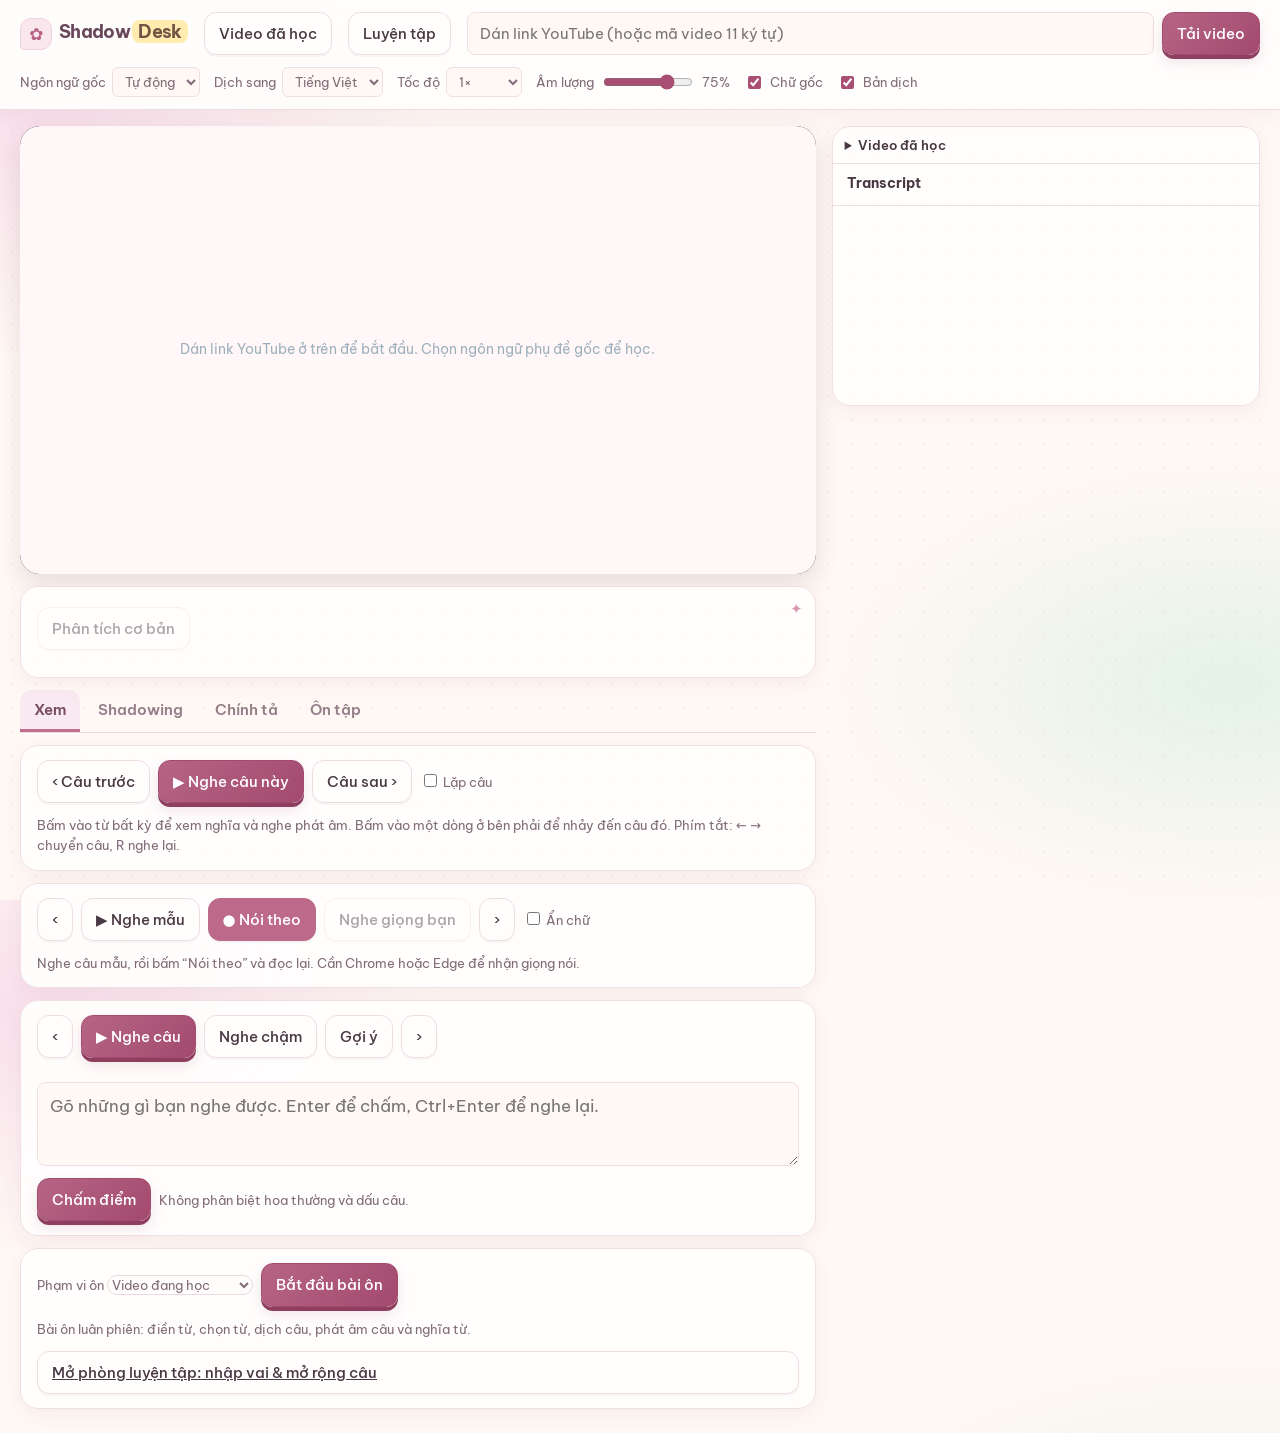
==== commit 9dd18121: "build: change theme UI and update pratice page" ====
--- a/shadowdesk/shadowdesk/public/index.html
+++ b/shadowdesk/shadowdesk/public/index.html
@@ -43,6 +43,8 @@
   .opts { display: flex; flex-wrap: wrap; gap: 10px 14px; align-items: center; color: var(--mute); font-size: 13px; }
   .opts label { display: inline-flex; gap: 6px; align-items: center; }
   .opts select { padding: 5px 8px; border: 1px solid var(--line); border-radius: 6px; background: var(--bg); }
+  .volume-control { gap: 7px !important; }
+  .volume-control input { width: 90px; accent-color: var(--accent); }
 
   main { display: grid; grid-template-columns: minmax(0, 1.3fr) minmax(300px, .7fr); gap: 16px; padding: 16px 20px 24px; align-items: start; }
   .stage { display: flex; flex-direction: column; gap: 12px; min-width: 0; }
@@ -87,6 +89,13 @@
   .score b { font: 700 40px/1 var(--mono); }
   .score span { color: var(--mute); }
   .heard { font-size: 14px; color: var(--mute); margin: 0; }
+  .assessment { display: grid; gap: 8px; padding: 12px; border: 1px solid var(--line); border-radius: 8px; background: var(--bg); }
+  .assessment h3 { margin: 0; font-size: 15px; }
+  .assessment-row { display: grid; grid-template-columns: 90px minmax(60px, 1fr) 36px; gap: 10px; align-items: center; font-size: 13px; }
+  .assessment-track { height: 8px; overflow: hidden; border-radius: 8px; background: var(--line); }
+  .assessment-fill { height: 100%; border-radius: inherit; background: var(--accent); transition: width .2s ease; }
+  .assessment-value { font: 700 14px var(--mono); text-align: right; }
+  .assessment-note { margin: 0; color: var(--mute); font-size: 12px; }
   .diff { font-size: 18px; line-height: 2; display: flex; flex-wrap: wrap; gap: 2px 8px; }
   .diff .t { padding: 0 5px; border-radius: 4px; }
   .t.ok { background: var(--okbg); color: var(--ok); }
@@ -140,12 +149,14 @@
     .cap .en { font-size: 18px; }
   }
 </style>
+<link rel="stylesheet" href="theme.css">
 </head>
 <body class="mode-watch">
 
 <header class="top">
   <div class="brand">Shadow<span>Desk</span></div>
   <a class="btn library-link" href="history.html">Video đã học</a>
+  <a class="btn library-link" href="practice.html">Luyện tập</a>
   <form id="f">
     <input id="url" type="text" placeholder="Dán link YouTube (hoặc mã video 11 ký tự)" autocomplete="off">
     <button class="btn primary" id="go">Tải video</button>
@@ -172,6 +183,10 @@
         <option value="1" selected>1×</option><option value="1.25">1.25×</option>
       </select>
     </label>
+    <label class="volume-control">Âm lượng
+      <input type="range" id="volume" min="0" max="100" step="1" value="75" aria-label="Âm lượng video">
+      <span id="volumeValue">75%</span>
+    </label>
     <label><input type="checkbox" id="showEn" checked> Chữ gốc</label>
     <label><input type="checkbox" id="showVi" checked> Bản dịch</label>
   </div>
@@ -222,6 +237,8 @@
       <p class="hint" id="s-msg">Nghe câu mẫu, rồi bấm “Nói theo” và đọc lại. Cần Chrome hoặc Edge để nhận giọng nói.</p>
       <div id="s-out" hidden>
         <div class="score"><b id="s-num">0</b><span id="s-lab"></span></div>
+        <div class="assessment" id="s-assessment" aria-label="Đánh giá Shadowing"></div>
+        <p class="assessment-note" id="s-assessment-note"></p>
         <p class="heard" id="s-heard"></p>
         <div class="diff" id="s-diff"></div>
       </div>
@@ -258,6 +275,7 @@
         <button class="btn primary" id="reviewStart">Bắt đầu bài ôn</button>
       </div>
       <p class="hint" id="reviewProgress">Bài ôn luân phiên: điền từ, chọn từ, dịch câu, phát âm câu và nghĩa từ.</p>
+      <a class="btn" href="practice.html">Mở phòng luyện tập: nhập vai &amp; mở rộng câu</a>
       <div id="reviewExercise" hidden>
         <div class="hint" id="reviewType"></div>
         <div class="exercise-question" id="reviewQuestion"></div>
@@ -296,14 +314,16 @@
   const $ = s => document.querySelector(s);
   const store = {
     get(k, d) { try { const v = localStorage.getItem(k); return v == null ? d : JSON.parse(v); } catch (e) { return d; } },
-    set(k, v) { try { localStorage.setItem(k, JSON.stringify(v)); } catch (e) {} },
+    set(k, v) { try { localStorage.setItem(k, JSON.stringify(v)); return true; } catch (e) { return false; } },
   };
+  const storedVolume = Number(store.get('ss:volume', 75));
 
   const state = {
     id: null, title: '', lines: [], vi: [], cur: -1, mode: 'watch',
     player: null, ready: false, stopAt: null, loop: false, holdLine: false, pending: null,
     loadToken: 0, translateToken: 0, codecFallbackFor: null,
     tl: store.get('ss:tl', 'vi'), sourceLang: store.get('ss:sourceLang', 'auto'),
+    volume: Number.isFinite(storedVolume) ? Math.max(0, Math.min(100, storedVolume)) : 75,
     pronunciations: [],
     analysis: null,
     history: Array.isArray(store.get('ss:history', [])) ? store.get('ss:history', []) : [],
@@ -323,6 +343,12 @@
       ? '<span class="w" data-w="' + esc(p.segment) + '">' + esc(p.segment) + '</span>'
       : esc(p.segment)).join('');
   };
+  const shadowText = text => String(text || '')
+    .replace(/>>/g, ' ')
+    .replace(/[♪♫]/g, ' ')
+    .replace(/\[(?:[^\]]*(?:music|musica|música|musique|musik|bgm|instrumental|song|singing|applause|aplausos|clapping|laughter|laughing|risas|risa|sighs?|sound effects?|sfx|noise|crowd|cheering|silence|inaudible|unintelligible|phone ringing|ringtone|gasping|crying|coughing|breathing|footsteps|kiss(?:es)?|door (?:opens?|closes?)|âm nhạc|âm thanh|tiếng (?:cười|vỗ tay|nhạc|ồn)|đám đông|im lặng|không nghe rõ)[^\]]*)\]/gi, ' ')
+    .replace(/\s+/g, ' ')
+    .trim();
   const speak = t => {
     try {
       speechSynthesis.cancel();
@@ -401,6 +427,7 @@
         onReady: () => {
           state.ready = true;
           state.player.setPlaybackRate(+$('#rate').value);
+          applyPlayerVolume();
           if (state.pending) {
             const pending = state.pending;
             state.pending = null;
@@ -434,6 +461,13 @@
     else state.pending = id;
   }
 
+  function applyPlayerVolume() {
+    if (!state.ready) return;
+    state.player.setVolume(state.volume);
+    if (state.volume === 0) state.player.mute();
+    else state.player.unMute();
+  }
+
   function playLine(i, loop, rate) {
     const L = state.lines[i];
     if (!L || !state.ready) return;
@@ -468,8 +502,8 @@
   /* ---------- transcript ---------- */
   function renderList() {
     $('#lines').innerHTML = state.lines.map((l, i) =>
-      '<li data-i="' + i + '"><time>' + fmt(l.start) + '</time><div><p class="en">' + wordsHTML(l.text) +
-      '</p><p class="vi">' + esc(state.vi[i] || '') + phoneticHTML(state.pronunciations[i]) +
+      '<li data-i="' + i + '"><time>' + fmt(l.start) + '</time><div><p class="en">' + wordsHTML(state.mode === 'shadow' ? shadowText(l.text) : l.text) +
+      '</p><p class="vi">' + esc(state.mode === 'shadow' ? shadowText(state.vi[i] || '') : state.vi[i] || '') + phoneticHTML(state.pronunciations[i]) +
       '</p></div><b class="bd"></b></li>').join('');
     refreshBadges();
   }
@@ -487,9 +521,9 @@
   }
   function renderCap() {
     const L = state.lines[state.cur];
-    $('#cap .en').innerHTML = L ? wordsHTML(L.text) : '';
+    $('#cap .en').innerHTML = L ? wordsHTML(state.mode === 'shadow' ? shadowText(L.text) : L.text) : '';
     $('#cap .vi').innerHTML = L
-      ? esc(state.vi[state.cur] || '') + phoneticHTML(state.pronunciations[state.cur])
+      ? esc(state.mode === 'shadow' ? shadowText(state.vi[state.cur] || '') : state.vi[state.cur] || '') + phoneticHTML(state.pronunciations[state.cur])
       : '';
     $('#analyzeSentence').disabled = !L;
     renderAnalysis();
@@ -514,7 +548,10 @@
       }
     }
     renderCap();
-    if (changed) resetExercises();
+    if (changed) {
+      resetExercises();
+      if (state.mode === 'shadow') restoreShadowAssessment();
+    }
   }
   function renderAnalysis() {
     const box = $('#analysisResult');
@@ -661,7 +698,7 @@
       store.set('ss:sourceLang', state.sourceLang);
     }
     renderLanguageOptions(j.languages || []);
-    state.progress = store.get(progressKey(id), { shadow: {}, dict: {} });
+    state.progress = loadProgress(id, state.language);
     $('#title').textContent = j.title || 'Transcript';
     document.title = (j.title ? j.title + ' · ' : '') + 'ShadowDesk';
     $('#asr').hidden = true;
@@ -693,7 +730,23 @@
     return !requestedScript || !trackScript || requestedScript === trackScript;
   }
   function progressKey(id) {
-    return state.language === 'en' ? 'ss:' + id : 'ss:' + id + ':' + state.language;
+    return progressKeyFor(id, state.language);
+  }
+  function progressKeyFor(id, language) {
+    return language?.split('-')[0].toLowerCase() === 'en' ? 'ss:' + id : 'ss:' + id + ':' + language;
+  }
+  function loadProgress(id, language) {
+    const key = progressKeyFor(id, language);
+    const saved = store.get(key, null);
+    if (saved) return saved;
+    if (language?.split('-')[0].toLowerCase() === 'en') {
+      const legacy = store.get('ss:' + id + ':' + language, null);
+      if (legacy) {
+        store.set(key, legacy);
+        return legacy;
+      }
+    }
+    return { shadow: {}, dict: {} };
   }
   function speechLocale(language) {
     if (/^zh(?:$|-Hans(?:-|$)|-CN$|-SG$)/i.test(language)) return 'zh-CN';
@@ -1128,6 +1181,17 @@
     if (state.id) loadVideo(state.id);
   });
   $('#rate').addEventListener('change', e => { if (state.ready) state.player.setPlaybackRate(+e.target.value); });
+  $('#volume').value = String(state.volume);
+  $('#volumeValue').textContent = state.volume + '%';
+  $('#volume').addEventListener('input', event => {
+    const volume = Number(event.target.value);
+    if (!Number.isInteger(volume) || volume < 0 || volume > 100) return;
+    state.volume = volume;
+    $('#volumeValue').textContent = volume + '%';
+    try { localStorage.setItem('ss:volume', JSON.stringify(volume)); }
+    catch (error) { setStatus('Không lưu được mức âm lượng: ' + error.message, true); }
+    applyPlayerVolume();
+  });
   $('#showEn').addEventListener('change', e => document.body.classList.toggle('hide-en', !e.target.checked));
   $('#showVi').addEventListener('change', e => document.body.classList.toggle('hide-vi', !e.target.checked));
   $('#s-hide').addEventListener('change', e => document.body.classList.toggle('hide-cap', e.target.checked));
@@ -1140,6 +1204,9 @@
     if (state.mode !== 'shadow') document.body.classList.remove('hide-cap'); else document.body.classList.toggle('hide-cap', $('#s-hide').checked);
     if (state.mode !== 'watch') { stopRec(); }
     state.stopAt = null; state.loop = false; state.holdLine = false;
+    renderCap();
+    renderList();
+    if (state.mode === 'shadow') restoreShadowAssessment();
     refreshBadges(); updateMask();
   }));
 
@@ -1171,6 +1238,135 @@
     if (p[state.cur] == null || n > p[state.cur]) p[state.cur] = n;
     store.set(progressKey(state.id), state.progress);
     refreshBadges();
+  }
+
+  const assessmentCriteria = [
+    { key: 'pronunciation', label: 'Phát âm' },
+    { key: 'rhythm', label: 'Nhịp điệu' },
+    { key: 'stress', label: 'Trọng âm' },
+    { key: 'intonation', label: 'Ngữ điệu' },
+  ];
+  function renderShadowAssessment(assessment) {
+    const metrics = assessment.metrics || {};
+    $('#s-num').textContent = assessment.score;
+    $('#s-lab').textContent = label(assessment.score);
+    $('#s-heard').textContent = assessment.heard ? 'Máy nghe được: “' + assessment.heard + '”' : '';
+    $('#s-assessment').innerHTML = assessmentCriteria.map(criterion => {
+      const value = criterion.key === 'pronunciation' ? assessment.score : metrics[criterion.key];
+      const display = value == null ? '—' : (criterion.key === 'pronunciation' ? '' : '~') + value;
+      return '<div class="assessment-row"><span>' + criterion.label + '</span>' +
+        '<div class="assessment-track" role="progressbar" aria-label="' + criterion.label +
+        '" aria-valuemin="0" aria-valuemax="100"' +
+        (value == null ? '' : ' aria-valuenow="' + value + '"') +
+        '><div class="assessment-fill" style="width:' + (value == null ? 0 : value) + '%"></div></div>' +
+        '<span class="assessment-value">' + display + '</span></div>';
+    }).join('');
+    $('#s-assessment-note').textContent = assessment.metrics
+      ? 'Phát âm dựa trên nhận dạng lời nói; nhịp điệu ước tính theo thời lượng câu. Trọng âm và ngữ điệu ước tính từ cường độ, cao độ bản ghi, không so trực tiếp với giọng gốc.'
+      : 'Các tiêu chí âm thanh sẽ hiện khi trình duyệt ghi và phân tích được bản thu.';
+    renderDiff($('#s-diff'), assessment.events || []);
+    $('#s-out').hidden = false;
+  }
+  function restoreShadowAssessment() {
+    const saved = loadProgress(state.id, state.language).shadowDetails?.[state.cur] ||
+      state.progress.shadowDetails?.[state.cur];
+    if (!saved || !Number.isFinite(saved.score)) {
+      $('#s-out').hidden = true;
+      return;
+    }
+    const line = state.lines[state.cur];
+    const events = saved.events || (line && saved.heard
+      ? Score.align(shadowText(line.text), saved.heard, state.language).events
+      : []);
+    renderShadowAssessment({ ...saved, events });
+  }
+  async function startAudioCapture(stream) {
+    const AudioContext = window.AudioContext || window.webkitAudioContext;
+    if (!AudioContext || !AudioContext.prototype.createScriptProcessor)
+      throw new Error('Trình duyệt không hỗ trợ thu mẫu âm thanh trực tiếp.');
+    const context = new AudioContext();
+    const sampleRate = context.sampleRate;
+    const source = context.createMediaStreamSource(stream);
+    const processor = context.createScriptProcessor(4096, 1, 1);
+    const silence = context.createGain();
+    const chunks = [];
+    let finishPromise = null;
+    let sourceConnected = false;
+    let processorConnected = false;
+    let silenceConnected = false;
+    silence.gain.value = 0;
+    try {
+      processor.onaudioprocess = event => {
+        const channel = event.inputBuffer.getChannelData(0);
+        if (channel.length) chunks.push(new Float32Array(channel));
+      };
+      source.connect(processor);
+      sourceConnected = true;
+      processor.connect(silence);
+      processorConnected = true;
+      silence.connect(context.destination);
+      silenceConnected = true;
+      if (context.state === 'suspended') await context.resume();
+    } catch (error) {
+      processor.onaudioprocess = null;
+      if (sourceConnected) source.disconnect();
+      if (processorConnected) processor.disconnect();
+      if (silenceConnected) silence.disconnect();
+      await context.close();
+      throw error;
+    }
+    return {
+      finish() {
+        if (finishPromise) return finishPromise;
+        processor.onaudioprocess = null;
+        source.disconnect();
+        processor.disconnect();
+        silence.disconnect();
+        const samples = new Float32Array(chunks.reduce((sum, chunk) => sum + chunk.length, 0));
+        let offset = 0;
+        for (const chunk of chunks) {
+          samples.set(chunk, offset);
+          offset += chunk.length;
+        }
+        finishPromise = context.close().then(() => ({ samples, sampleRate }));
+        return finishPromise;
+      },
+    };
+  }
+  function measureRecording(capture, expectedDuration) {
+    if (!capture?.samples?.length) throw new Error('Không thu được mẫu âm thanh từ micro.');
+    return Score.assessAcoustics(capture.samples, capture.sampleRate, expectedDuration);
+  }
+  async function finishRecording(audioCapture, stream) {
+    try {
+      return await audioCapture.finish();
+    } finally {
+      stream.getTracks().forEach(track => track.stop());
+    }
+  }
+  function saveShadowAssessment(videoId, language, index, score, metrics, heard) {
+    const key = progressKeyFor(videoId, language);
+    const progress = loadProgress(videoId, language);
+    progress.shadow ||= {};
+    progress.shadowDetails ||= {};
+    if (progress.shadow[index] == null || score > progress.shadow[index]) progress.shadow[index] = score;
+    const previous = progress.shadowDetails[index] || {};
+    progress.shadowDetails[index] = {
+      score,
+      metrics: metrics || previous.metrics || null,
+      heard: heard || previous.heard || '',
+      updatedAt: Date.now(),
+    };
+    for (const detail of Object.values(progress.shadowDetails)) {
+      if (detail && typeof detail === 'object') delete detail.events;
+    }
+    const stored = store.set(key, progress);
+    if (state.id === videoId && state.language === language) {
+      state.progress = progress;
+      refreshBadges();
+      if (state.cur === index && state.mode === 'shadow') renderShadowAssessment(progress.shadowDetails[index]);
+    }
+    return stored;
   }
 
   async function startRec() {
@@ -1182,20 +1378,45 @@
     try { stream = await navigator.mediaDevices.getUserMedia({ audio: true }); }
     catch (e) { msg.textContent = 'Chưa có quyền dùng micro. Hãy cho phép micro cho trang này.'; return; }
 
-    let mr = null; const chunks = [];
+    let mr = null;
+    const chunks = [];
+    let audioCapture = null;
+    let audioCaptureError = null;
+    try { audioCapture = await startAudioCapture(stream); }
+    catch (error) { audioCaptureError = error; }
+    let recordingPromise = null;
     try {
       mr = new MediaRecorder(stream);
+      recordingPromise = new Promise(resolve => {
+        mr.onstop = () => {
+          const blob = chunks.length ? new Blob(chunks, { type: mr.mimeType }) : null;
+          if (blob) {
+            const audio = new Audio(URL.createObjectURL(blob));
+            state.mine = audio; $('#s-mine').disabled = false;
+          }
+          const capturePromise = audioCapture
+            ? finishRecording(audioCapture, stream)
+            : Promise.resolve(null).finally(() => stream.getTracks().forEach(track => track.stop()));
+          capturePromise.then(capture => resolve({ blob, capture, captureError: audioCaptureError }))
+            .catch(error => {
+              stream.getTracks().forEach(track => track.stop());
+              resolve({ blob, capture: null, captureError: error });
+            });
+        };
+      });
       mr.ondataavailable = e => e.data.size && chunks.push(e.data);
-      mr.onstop = () => {
-        stream.getTracks().forEach(t => t.stop());
-        if (chunks.length) {
-          const audio = new Audio(URL.createObjectURL(new Blob(chunks, { type: mr.mimeType })));
-          state.mine = audio; $('#s-mine').disabled = false;
-        }
-      };
       mr.start();
-    } catch (e) { stream.getTracks().forEach(t => t.stop()); mr = null; }
-
+    } catch (error) {
+      mr = null;
+      recordingPromise = null;
+      audioCaptureError ||= error;
+    }
+
+    const assessmentContext = {
+      videoId: state.id, language: state.language, index: state.cur,
+      line: { ...state.lines[state.cur], text: shadowText(state.lines[state.cur].text) },
+      progressKey: progressKey(state.id),
+    };
     const r = new SR();
     r.lang = speechLocale(state.language);
     r.interimResults = true; r.continuous = false; r.maxAlternatives = 1;
@@ -1212,18 +1433,68 @@
         msg.textContent = 'Lỗi nhận giọng nói: ' + e.error;
       }
     };
-    r.onend = () => {
+    r.onend = async () => {
       if (mr && mr.state !== 'inactive') mr.stop();
       state.rec = null;
       $('#s-rec').classList.remove('on'); $('#s-rec').textContent = '● Nói theo';
       if (!heard) { if (/^Đang nghe/.test(msg.textContent) || !msg.textContent) msg.textContent = 'Không nghe thấy gì. Thử nói gần micro hơn.'; return; }
-      const res = Score.align(state.lines[state.cur].text, heard, state.language);
-      $('#s-out').hidden = false;
-      $('#s-num').textContent = res.score; $('#s-lab').textContent = label(res.score);
-      $('#s-heard').textContent = 'Máy nghe được: “' + heard + '”';
-      renderDiff($('#s-diff'), res.events);
+      if (!assessmentContext.line.text) {
+        msg.textContent = 'Câu này chỉ có ghi chú âm thanh, không có lời thoại để luyện.';
+        if (recordingPromise) mr.stop();
+        else stream.getTracks().forEach(track => track.stop());
+        return;
+      }
+      const res = Score.align(assessmentContext.line.text, heard, assessmentContext.language);
+      const initialAssessment = { score: res.score, metrics: null, heard, events: res.events };
+      if (state.id === assessmentContext.videoId && state.cur === assessmentContext.index) {
+        renderShadowAssessment(initialAssessment);
+      }
       msg.textContent = 'Xanh là đúng, vàng là gần đúng, đỏ viền đứt là bị sót.';
-      saveScore('shadow', res.score);
+      if (!saveShadowAssessment(assessmentContext.videoId, assessmentContext.language,
+        assessmentContext.index, res.score, null, heard)) {
+        msg.textContent = 'Không lưu được tiến độ vào trình duyệt. Hãy giải phóng dung lượng lưu trữ rồi chấm lại.';
+      }
+      if (recordingPromise) {
+        try {
+          const recording = await recordingPromise;
+          if (!recording.capture) throw recording.captureError || new Error('Không thu được mẫu âm thanh từ micro.');
+          const duration = assessmentContext.line.end - assessmentContext.line.start;
+          const metrics = measureRecording(recording.capture, duration);
+          if (!metrics) throw new Error('Âm thanh thu được quá ngắn hoặc quá nhỏ.');
+          const fullAssessment = { score: res.score, metrics, heard, events: res.events };
+          const stored = saveShadowAssessment(assessmentContext.videoId, assessmentContext.language,
+            assessmentContext.index, res.score, metrics, heard);
+          if (state.id === assessmentContext.videoId && state.cur === assessmentContext.index &&
+              state.mode === 'shadow') renderShadowAssessment(fullAssessment);
+          msg.textContent = stored
+            ? 'Xanh là đúng, vàng là gần đúng, đỏ viền đứt là bị sót.'
+            : 'Không lưu được tiến độ vào trình duyệt. Hãy giải phóng dung lượng lưu trữ rồi chấm lại.';
+        } catch (error) {
+          if (state.id === assessmentContext.videoId && state.cur === assessmentContext.index) {
+            $('#s-assessment-note').textContent =
+              'Chỉ có điểm phát âm; không phân tích được bản ghi: ' + error.message;
+          }
+        }
+      } else {
+        try {
+          if (!audioCapture) throw audioCaptureError || new Error('Không thu được mẫu âm thanh từ micro.');
+          const capture = await finishRecording(audioCapture, stream);
+          const duration = assessmentContext.line.end - assessmentContext.line.start;
+          const metrics = measureRecording(capture, duration);
+          if (!metrics) throw new Error('Âm thanh thu được quá ngắn hoặc quá nhỏ.');
+          const stored = saveShadowAssessment(assessmentContext.videoId, assessmentContext.language,
+            assessmentContext.index, res.score, metrics, heard);
+          if (state.id === assessmentContext.videoId && state.cur === assessmentContext.index &&
+              state.mode === 'shadow') renderShadowAssessment({ score: res.score, metrics, heard, events: res.events });
+          msg.textContent = stored
+            ? 'Xanh là đúng, vàng là gần đúng, đỏ viền đứt là bị sót.'
+            : 'Không lưu được tiến độ vào trình duyệt. Hãy giải phóng dung lượng lưu trữ rồi chấm lại.';
+        } catch (error) {
+          stream.getTracks().forEach(track => track.stop());
+          $('#s-assessment-note').textContent =
+            'Chỉ có điểm phát âm; không phân tích được bản ghi: ' + error.message;
+        }
+      }
     };
     state.rec = r;
     $('#s-rec').classList.add('on'); $('#s-rec').textContent = '■ Dừng';
--- a/shadowdesk/shadowdesk/public/theme.css
+++ b/shadowdesk/shadowdesk/public/theme.css
@@ -0,0 +1,175 @@
+:root {
+  color-scheme: light;
+  --bg: #fff8f4;
+  --panel: #fffefd;
+  --line: #f0dfe1;
+  --ink: #493944;
+  --mute: #806b78;
+  --hi: #ffe89b;
+  --hi-ink: #704d43;
+  --accent: #a94f74;
+  --accent-ink: #fff;
+  --accent-ink: #fff;
+  --ok: #43856c;
+  --okbg: #e2f4e9;
+  --warn: #a66d22;
+  --warnbg: #fff0cf;
+  --bad: #bb5870;
+  --badbg: #fde7eb;
+  --font: "Be Vietnam Pro", system-ui, -apple-system, "Segoe UI", sans-serif;
+}
+:root:not([data-theme="light"]) {
+  color-scheme: light;
+  --bg: #fff8f4;
+  --panel: #fffefd;
+  --line: #f0dfe1;
+  --ink: #493944;
+  --mute: #806b78;
+  --hi: #ffe89b;
+  --hi-ink: #704d43;
+  --accent: #a94f74;
+  --accent-ink: #fff;
+  --ok: #43856c;
+  --okbg: #e2f4e9;
+  --warn: #a66d22;
+  --warnbg: #fff0cf;
+  --bad: #bb5870;
+  --badbg: #fde7eb;
+}
+
+* { scrollbar-color: #e4c4ce transparent; }
+body {
+  color: var(--ink);
+  background:
+    radial-gradient(ellipse at 4% 12%, #f8dfeb 0, transparent 24rem),
+    radial-gradient(ellipse at 96% 76%, #e4f2e7 0, transparent 25rem),
+    var(--bg);
+}
+body::before {
+  position: fixed;
+  z-index: 0;
+  inset: 0;
+  background-image: radial-gradient(#dfb9c9 1px, transparent 1px);
+  background-size: 24px 24px;
+  opacity: .16;
+  content: "";
+  pointer-events: none;
+}
+a { color: inherit; }
+button, input, select, textarea { accent-color: var(--accent); }
+button, a, input, select, textarea { transition: border-color .16s ease, box-shadow .16s ease, background-color .16s ease, transform .16s ease; }
+:focus-visible { outline: 3px solid #e8a9c0; outline-offset: 3px; }
+
+.top {
+  position: relative;
+  z-index: 2;
+  border-bottom: 1px solid #efdce2;
+  background: rgb(255 254 253 / 92%);
+  box-shadow: 0 5px 20px rgb(115 72 88 / 6%);
+  backdrop-filter: blur(12px);
+}
+main { z-index: 1; }
+.brand {
+  color: #69485c;
+  font-weight: 700;
+  letter-spacing: -.035em;
+}
+.brand::before {
+  display: inline-grid;
+  width: 30px;
+  height: 30px;
+  margin-right: 7px;
+  place-items: center;
+  border: 1px solid #f0d1dc;
+  border-radius: 11px 11px 11px 4px;
+  background: #fae7ee;
+  color: #b86184;
+  content: "✿";
+  font-size: 17px;
+  vertical-align: -2px;
+}
+.brand span {
+  border-radius: 8px;
+  background: #ffecae;
+  color: #755344;
+}
+.btn, .button, .tabs button {
+  border-radius: 12px;
+}
+.btn, .button {
+  border-color: #eddde2;
+  background: var(--panel);
+  box-shadow: 0 2px 0 rgb(134 88 104 / 5%);
+}
+.btn:hover, .button:hover { border-color: #d997b0; transform: translateY(-1px); }
+.btn.primary, .button.primary {
+  border-color: #a34a6e;
+  background: linear-gradient(135deg, #b66585, #a34a6e);
+  box-shadow: 0 4px 0 #8e3e5f, 0 7px 14px rgb(163 74 110 / 16%);
+  color: #fff;
+}
+.btn.primary:hover, .button.primary:hover { background: linear-gradient(135deg, #c27794, #ad587a); }
+input:not([type=checkbox]):not([type=range]), select, textarea {
+  border-color: #ead9df;
+  border-radius: 12px;
+  background-color: #fffdfc;
+}
+input:not([type=checkbox]):not([type=range]):focus, select:focus, textarea:focus {
+  border-color: #d18aa5;
+  box-shadow: 0 0 0 4px rgb(208 132 163 / 13%);
+}
+input[type=checkbox] { accent-color: var(--accent); }
+
+main { position: relative; }
+.panel, .cap, .list, .card, .box, .turn {
+  border-color: #efdee3;
+  border-radius: 18px;
+  background-color: rgb(255 254 253 / 94%);
+  box-shadow: 0 6px 20px rgb(111 72 87 / 6%);
+}
+.cap { position: relative; }
+.cap::after {
+  position: absolute;
+  top: 10px;
+  right: 12px;
+  color: #d99ab1;
+  content: "✦";
+  font-size: 15px;
+}
+.player, .video { border-radius: 20px; box-shadow: 0 9px 24px rgb(66 43 53 / 13%); }
+.tabs { border-bottom-color: #ecd9e0; }
+.tabs button {
+  border-radius: 12px 12px 0 0;
+  color: #947f8b;
+}
+.tabs button[aria-selected="true"] {
+  border-bottom-color: #c06f91;
+  background: #f8eaf0;
+  color: #784c63;
+}
+.assessment, .sentence, .chip, .notice, .empty, .turn {
+  border-color: #efdee3;
+  background-color: #fff7f8;
+}
+.assessment-fill, .bar span { background: linear-gradient(90deg, #d790ac, #ba6f9c); }
+.rec { border-color: #bd6989; background: #bd6989; }
+.rec:hover { background: #c87b98; }
+.t.ok, .complete { background: #e4f3e8; color: #43856c; }
+.t.close { background: #fff0cf; color: #9a6a22; }
+.t.wrong, .t.miss, .rec { color: #fff; }
+.lines li:hover { background: #fff2f6; }
+.lines li.cur { background: #f9e8ef; }
+.assessment-note, .hint, .score, .meta { color: var(--mute); }
+.analysis { border-top-color: #efdee3; }
+.exercise-question, .exercise-answer, .exercise-choice, #tip {
+  border-radius: 14px;
+}
+
+@media (max-width: 760px) {
+  .top { gap: 9px; }
+  .brand { margin-right: auto; }
+  .brand::before { width: 27px; height: 27px; }
+}
+@media (prefers-reduced-motion: reduce) {
+  *, *::before, *::after { scroll-behavior: auto !important; transition-duration: .01ms !important; }
+}
